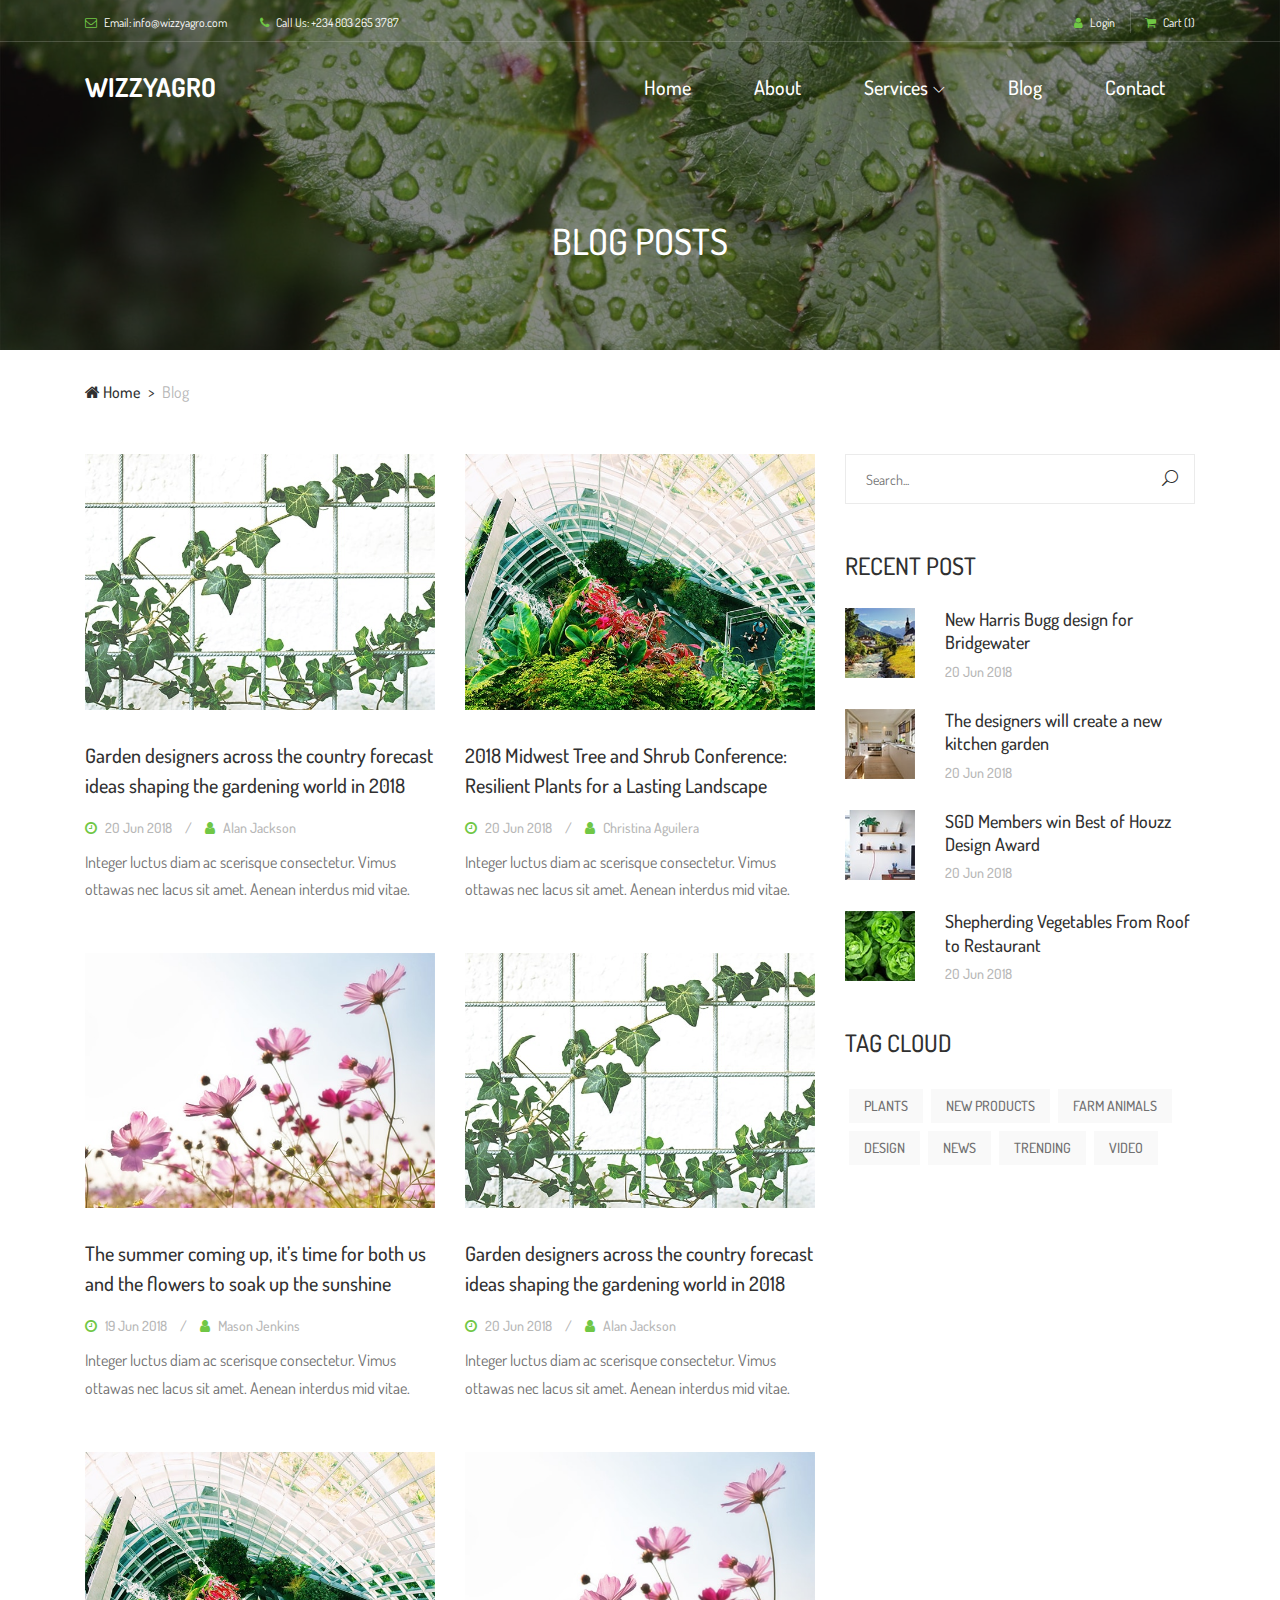
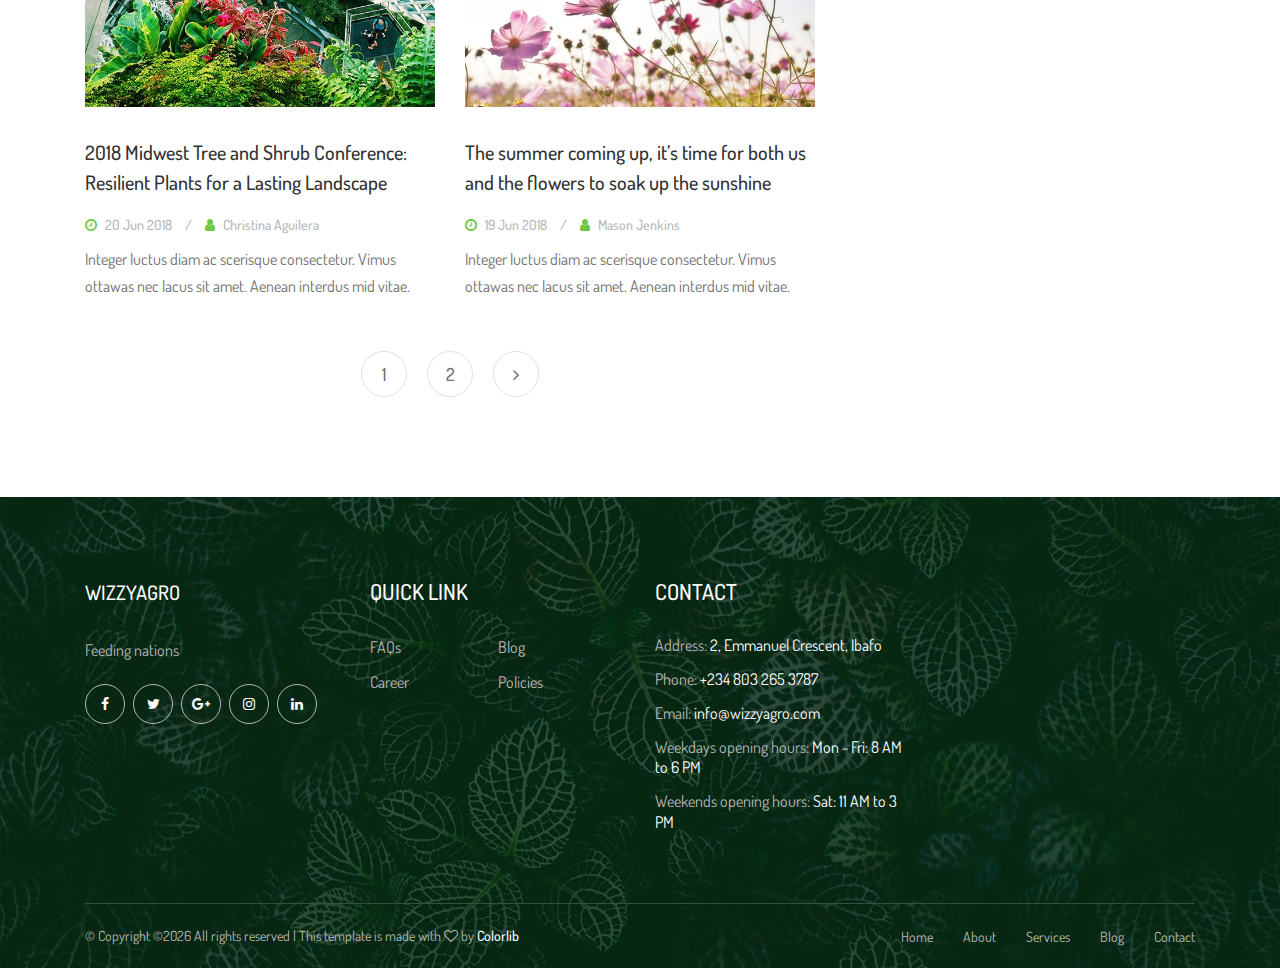
==== blog.html @ 0fd51265 "Add blog page" ====
<!DOCTYPE html>
<html lang="en">

<head>
    <meta charset="UTF-8">
    <meta name="description" content="">
    <meta http-equiv="X-UA-Compatible" content="IE=edge">
    <meta name="viewport" content="width=device-width, initial-scale=1, shrink-to-fit=no">
    <!-- The above 4 meta tags *must* come first in the head; any other head content must come *after* these tags -->

    <!-- Title -->
    <title>Alazea - Gardening &amp; Landscaping HTML Template</title>

    <!-- Favicon -->
    <link rel="icon" href="img/core-img/favicon.ico">

    <!-- Core Stylesheet -->
    <link rel="stylesheet" href="style.css">

</head>

<body>
    <!-- Preloader -->
    <div class="preloader d-flex align-items-center justify-content-center">
        <div class="preloader-circle"></div>
        <div class="preloader-img">
            <img src="img/core-img/leaf.png" alt="">
        </div>
    </div>

    <!-- ##### Header Area Start ##### -->
    <header class="header-area">

        <!-- ***** Top Header Area ***** -->
        <div class="top-header-area">
            <div class="container">
                <div class="row">
                    <div class="col-12">
                        <div class="top-header-content d-flex align-items-center justify-content-between">
                            <!-- Top Header Content -->
                            <div class="top-header-meta">
                                <a href="#" data-toggle="tooltip" data-placement="bottom" title="infodeercreative@gmail.com"><i
                                        class="fa fa-envelope-o" aria-hidden="true"></i> <span>Email:
                                        info@wizzyagro.com</span></a>
                                <a href="#" data-toggle="tooltip" data-placement="bottom" title="+1 234 122 122"><i
                                        class="fa fa-phone" aria-hidden="true"></i> <span>Call Us: +234 803 265 3787</span></a>
                            </div>

                            <!-- Top Header Content -->
                            <div class="top-header-meta d-flex">
                                <!-- Login -->
                                <div class="login">
                                    <a href="#"><i class="fa fa-user" aria-hidden="true"></i> <span>Login</span></a>
                                </div>
                                <!-- Cart -->
                                <div class="cart">
                                    <a href="#"><i class="fa fa-shopping-cart" aria-hidden="true"></i> <span>Cart <span
                                                class="cart-quantity">(1)</span></span></a>
                                </div>
                            </div>
                        </div>
                    </div>
                </div>
            </div>
        </div>

        <!-- ***** Navbar Area ***** -->
        <div class="alazea-main-menu">
            <div class="classy-nav-container breakpoint-off">
                <div class="container">
                    <!-- Menu -->
                    <nav class="classy-navbar justify-content-between" id="alazeaNav">

                        <!-- Nav Brand -->
                        <a href="index.html" class="nav-brand">WIZZYAGRO</a>

                        <!-- Navbar Toggler -->
                        <div class="classy-navbar-toggler">
                            <span class="navbarToggler"><span></span><span></span><span></span></span>
                        </div>

                        <!-- Menu -->
                        <div class="classy-menu">

                            <!-- Close Button -->
                            <div class="classycloseIcon">
                                <div class="cross-wrap"><span class="top"></span><span class="bottom"></span></div>
                            </div>

                            <!-- Navbar Start -->
                            <div class="classynav">
                                <ul>
                                    <li><a href="index.html">Home</a></li>
                                    <li><a href="about.html">About</a></li>
                                    <li><a href="#">Services</a>
                                        <ul class="dropdown">
                                            <li><a href="index.html">Crop Production</a>
                                                <ul class="dropdown">
                                                    <li><a href="shop.html">Cassava Farming</a></li>
                                                    <li><a href="shop-details.html">Plantain Plantation</a></li>
                                                    <li><a href="cart.html">Banana Plantation</a></li>
                                                    <li><a href="checkout.html">Maize Farming</a></li>
                                                </ul>
                                            </li>
                                            <li><a href="about.html">Rearing of Animals</a>
                                                <ul class="dropdown">
                                                    <li><a href="shop.html">Snail Feed Production</a></li>
                                                    <li><a href="shop-details.html">Rearing of Snails</a></li>
                                                    <li><a href="cart.html">Rearing of Rabbits</a></li>
                                                    <li><a href="checkout.html">Rearing of Poultry Animals</a></li>
                                                </ul>
                                            </li>
                                        </ul>
                                    </li>
                                    <li><a href="#">Blog</a></li>
                                    <li><a href="./contact.html">Contact</a></li>
                                </ul>

                            </div>
                            <!-- Navbar End -->
                        </div>
                    </nav>
                </div>
            </div>
        </div>
    </header>
    <!-- ##### Header Area End ##### -->


    <!-- ##### Breadcrumb Area Start ##### -->
    <div class="breadcrumb-area">
        <!-- Top Breadcrumb Area -->
        <div class="top-breadcrumb-area bg-img bg-overlay d-flex align-items-center justify-content-center" style="background-image: url(img/bg-img/24.jpg);">
            <h2>BLOG POSTS</h2>
        </div>

        <div class="container">
            <div class="row">
                <div class="col-12">
                    <nav aria-label="breadcrumb">
                        <ol class="breadcrumb">
                            <li class="breadcrumb-item"><a href="./index.html"><i class="fa fa-home"></i> Home</a></li>
                            <li class="breadcrumb-item active" aria-current="page">Blog</li>
                        </ol>
                    </nav>
                </div>
            </div>
        </div>
    </div>
    <!-- ##### Breadcrumb Area End ##### -->

    <!-- ##### Blog Area Start ##### -->
    <section class="alazea-blog-area mb-100">
        <div class="container">
            <div class="row">
                <div class="col-12 col-md-8">
                    <div class="row">

                        <!-- Single Blog Post Area -->
                        <div class="col-12 col-lg-6">
                            <div class="single-blog-post mb-50">
                                <div class="post-thumbnail mb-30">
                                    <a href="single-post.html"><img src="img/bg-img/6.jpg" alt=""></a>
                                </div>
                                <div class="post-content">
                                    <a href="single-post.html" class="post-title">
                                        <h5>Garden designers across the country forecast ideas shaping the gardening
                                            world in 2018</h5>
                                    </a>
                                    <div class="post-meta">
                                        <a href="#"><i class="fa fa-clock-o" aria-hidden="true"></i> 20 Jun 2018</a>
                                        <a href="#"><i class="fa fa-user" aria-hidden="true"></i> Alan Jackson</a>
                                    </div>
                                    <p class="post-excerpt">Integer luctus diam ac scerisque consectetur. Vimus ottawas
                                        nec lacus sit amet. Aenean interdus mid vitae.</p>
                                </div>
                            </div>
                        </div>

                        <!-- Single Blog Post Area -->
                        <div class="col-12 col-lg-6">
                            <div class="single-blog-post mb-50">
                                <div class="post-thumbnail mb-30">
                                    <a href="single-post.html"><img src="img/bg-img/7.jpg" alt=""></a>
                                </div>
                                <div class="post-content">
                                    <a href="single-post.html" class="post-title">
                                        <h5>2018 Midwest Tree and Shrub Conference: Resilient Plants for a Lasting
                                            Landscape</h5>
                                    </a>
                                    <div class="post-meta">
                                        <a href="#"><i class="fa fa-clock-o" aria-hidden="true"></i> 20 Jun 2018</a>
                                        <a href="#"><i class="fa fa-user" aria-hidden="true"></i> Christina Aguilera</a>
                                    </div>
                                    <p class="post-excerpt">Integer luctus diam ac scerisque consectetur. Vimus ottawas
                                        nec lacus sit amet. Aenean interdus mid vitae.</p>
                                </div>
                            </div>
                        </div>

                        <!-- Single Blog Post Area -->
                        <div class="col-12 col-lg-6">
                            <div class="single-blog-post mb-50">
                                <div class="post-thumbnail mb-30">
                                    <a href="single-post.html"><img src="img/bg-img/8.jpg" alt=""></a>
                                </div>
                                <div class="post-content">
                                    <a href="single-post.html" class="post-title">
                                        <h5>The summer coming up, it’s time for both us and the flowers to soak up the
                                            sunshine</h5>
                                    </a>
                                    <div class="post-meta">
                                        <a href="#"><i class="fa fa-clock-o" aria-hidden="true"></i> 19 Jun 2018</a>
                                        <a href="#"><i class="fa fa-user" aria-hidden="true"></i> Mason Jenkins</a>
                                    </div>
                                    <p class="post-excerpt">Integer luctus diam ac scerisque consectetur. Vimus ottawas
                                        nec lacus sit amet. Aenean interdus mid vitae.</p>
                                </div>
                            </div>
                        </div>

                        <!-- Single Blog Post Area -->
                        <div class="col-12 col-lg-6">
                            <div class="single-blog-post mb-50">
                                <div class="post-thumbnail mb-30">
                                    <a href="single-post.html"><img src="img/bg-img/6.jpg" alt=""></a>
                                </div>
                                <div class="post-content">
                                    <a href="single-post.html" class="post-title">
                                        <h5>Garden designers across the country forecast ideas shaping the gardening
                                            world in 2018</h5>
                                    </a>
                                    <div class="post-meta">
                                        <a href="#"><i class="fa fa-clock-o" aria-hidden="true"></i> 20 Jun 2018</a>
                                        <a href="#"><i class="fa fa-user" aria-hidden="true"></i> Alan Jackson</a>
                                    </div>
                                    <p class="post-excerpt">Integer luctus diam ac scerisque consectetur. Vimus ottawas
                                        nec lacus sit amet. Aenean interdus mid vitae.</p>
                                </div>
                            </div>
                        </div>

                        <!-- Single Blog Post Area -->
                        <div class="col-12 col-lg-6">
                            <div class="single-blog-post mb-50">
                                <div class="post-thumbnail mb-30">
                                    <a href="single-post.html"><img src="img/bg-img/7.jpg" alt=""></a>
                                </div>
                                <div class="post-content">
                                    <a href="single-post.html" class="post-title">
                                        <h5>2018 Midwest Tree and Shrub Conference: Resilient Plants for a Lasting
                                            Landscape</h5>
                                    </a>
                                    <div class="post-meta">
                                        <a href="#"><i class="fa fa-clock-o" aria-hidden="true"></i> 20 Jun 2018</a>
                                        <a href="#"><i class="fa fa-user" aria-hidden="true"></i> Christina Aguilera</a>
                                    </div>
                                    <p class="post-excerpt">Integer luctus diam ac scerisque consectetur. Vimus ottawas
                                        nec lacus sit amet. Aenean interdus mid vitae.</p>
                                </div>
                            </div>
                        </div>

                        <!-- Single Blog Post Area -->
                        <div class="col-12 col-lg-6">
                            <div class="single-blog-post mb-50">
                                <div class="post-thumbnail mb-30">
                                    <a href="single-post.html"><img src="img/bg-img/8.jpg" alt=""></a>
                                </div>
                                <div class="post-content">
                                    <a href="single-post.html" class="post-title">
                                        <h5>The summer coming up, it’s time for both us and the flowers to soak up the
                                            sunshine</h5>
                                    </a>
                                    <div class="post-meta">
                                        <a href="#"><i class="fa fa-clock-o" aria-hidden="true"></i> 19 Jun 2018</a>
                                        <a href="#"><i class="fa fa-user" aria-hidden="true"></i> Mason Jenkins</a>
                                    </div>
                                    <p class="post-excerpt">Integer luctus diam ac scerisque consectetur. Vimus ottawas
                                        nec lacus sit amet. Aenean interdus mid vitae.</p>
                                </div>
                            </div>
                        </div>

                    </div>

                    <div class="row">
                        <div class="col-12">
                            <nav aria-label="Page navigation">
                                <ul class="pagination">
                                    <li class="page-item"><a class="page-link" href="#">1</a></li>
                                    <li class="page-item"><a class="page-link" href="#">2</a></li>
                                    <li class="page-item"><a class="page-link" href="#"><i class="fa fa-angle-right"></i></a></li>
                                </ul>
                            </nav>
                        </div>
                    </div>
                </div>

                <div class="col-12 col-md-4">
                    <div class="post-sidebar-area">

                        <!-- ##### Single Widget Area ##### -->
                        <div class="single-widget-area">
                            <form action="#" method="get" class="search-form">
                                <input type="search" name="search" id="widgetsearch" placeholder="Search...">
                                <button type="submit"><i class="icon_search"></i></button>
                            </form>
                        </div>

                        <!-- ##### Single Widget Area ##### -->
                        <div class="single-widget-area">
                            <!-- Title -->
                            <div class="widget-title">
                                <h4>Recent post</h4>
                            </div>

                            <!-- Single Latest Posts -->
                            <div class="single-latest-post d-flex align-items-center">
                                <div class="post-thumb">
                                    <img src="img/bg-img/30.jpg" alt="">
                                </div>
                                <div class="post-content">
                                    <a href="#" class="post-title">
                                        <h6>New Harris Bugg design for Bridgewater</h6>
                                    </a>
                                    <a href="#" class="post-date">20 Jun 2018</a>
                                </div>
                            </div>

                            <!-- Single Latest Posts -->
                            <div class="single-latest-post d-flex align-items-center">
                                <div class="post-thumb">
                                    <img src="img/bg-img/31.jpg" alt="">
                                </div>
                                <div class="post-content">
                                    <a href="#" class="post-title">
                                        <h6>The designers will create a new kitchen garden</h6>
                                    </a>
                                    <a href="#" class="post-date">20 Jun 2018</a>
                                </div>
                            </div>

                            <!-- Single Latest Posts -->
                            <div class="single-latest-post d-flex align-items-center">
                                <div class="post-thumb">
                                    <img src="img/bg-img/32.jpg" alt="">
                                </div>
                                <div class="post-content">
                                    <a href="#" class="post-title">
                                        <h6>SGD Members win Best of Houzz Design Award</h6>
                                    </a>
                                    <a href="#" class="post-date">20 Jun 2018</a>
                                </div>
                            </div>

                            <!-- Single Latest Posts -->
                            <div class="single-latest-post d-flex align-items-center">
                                <div class="post-thumb">
                                    <img src="img/bg-img/33.jpg" alt="">
                                </div>
                                <div class="post-content">
                                    <a href="#" class="post-title">
                                        <h6>Shepherding Vegetables From Roof to Restaurant</h6>
                                    </a>
                                    <a href="#" class="post-date">20 Jun 2018</a>
                                </div>
                            </div>
                        </div>

                        <!-- ##### Single Widget Area ##### -->
                        <div class="single-widget-area">
                            <!-- Title -->
                            <div class="widget-title">
                                <h4>Tag Cloud</h4>
                            </div>
                            <!-- Tags -->
                            <ol class="popular-tags d-flex flex-wrap">
                                <li><a href="#">PLANTS</a></li>
                                <li><a href="#">NEW PRODUCTS</a></li>
                                <li><a href="#">FARM ANIMALS</a></li>
                                <li><a href="#">DESIGN</a></li>
                                <li><a href="#">NEWS</a></li>
                                <li><a href="#">TRENDING</a></li>
                                <li><a href="#">VIDEO</a></li>
                            </ol>
                        </div>

                    </div>
                </div>
            </div>
        </div>
        </div>
    </section>
    <!-- ##### Blog Area End ##### -->

    <!-- ##### Footer Area Start ##### -->
    <footer class="footer-area bg-img" style="background-image: url(img/bg-img/3.jpg);">
        <!-- Main Footer Area -->
        <div class="main-footer-area">
            <div class="container">
                <div class="row">

                    <!-- Single Footer Widget -->
                    <div class="col-12 col-sm-6 col-lg-3">
                        <div class="single-footer-widget">
                            <div class="footer-logo mb-30">
                                <a href="#" class="footer-nav-brand">WIZZYAGRO</a>
                            </div>
                            <p>Feeding nations</p>
                            <div class="social-info">
                                <a href="#"><i class="fa fa-facebook" aria-hidden="true"></i></a>
                                <a href="#"><i class="fa fa-twitter" aria-hidden="true"></i></a>
                                <a href="#"><i class="fa fa-google-plus" aria-hidden="true"></i></a>
                                <a href="#"><i class="fa fa-instagram" aria-hidden="true"></i></a>
                                <a href="#"><i class="fa fa-linkedin" aria-hidden="true"></i></a>
                            </div>
                        </div>
                    </div>

                    <!-- Single Footer Widget -->
                    <div class="col-12 col-sm-6 col-lg-3">
                        <div class="single-footer-widget">
                            <div class="widget-title">
                                <h5>QUICK LINK</h5>
                            </div>
                            <nav class="widget-nav">
                                <ul>
                                    <li><a href="#">FAQs</a></li>
                                    <li><a href="#">Blog</a></li>
                                    <li><a href="#">Career</a></li>
                                    <li><a href="#">Policies</a></li>
                                </ul>
                            </nav>
                        </div>
                    </div>

                    <!-- Single Footer Widget -->
                    <div class="col-12 col-sm-6 col-lg-3">
                        <div class="single-footer-widget">
                            <div class="widget-title">
                                <h5>CONTACT</h5>
                            </div>

                            <div class="contact-information">
                                <p><span>Address:</span> 2, Emmanuel Crescent, Ibafo</p>
                                <p><span>Phone:</span> +234 803 265 3787</p>
                                <p><span>Email:</span> info@wizzyagro.com</p>
                                <p><span>Weekdays opening hours:</span> Mon - Fri: 8 AM to 6 PM</p>
                                <p><span>Weekends opening hours:</span> Sat: 11 AM to 3 PM</p>
                            </div>
                        </div>
                    </div>
                </div>
            </div>
        </div>

        <!-- Footer Bottom Area -->
        <div class="footer-bottom-area">
            <div class="container">
                <div class="row">
                    <div class="col-12">
                        <div class="border-line"></div>
                    </div>
                    <!-- Copywrite Text -->
                    <div class="col-12 col-md-6">
                        <div class="copywrite-text">
                            <p>&copy;
                                <!-- Link back to Colorlib can't be removed. Template is licensed under CC BY 3.0. -->
                                Copyright &copy;<script>
                                    document.write(new Date().getFullYear());
                                </script> All rights reserved | This template is made with <i class="fa fa-heart-o"
                                    aria-hidden="true"></i> by <a href="https://colorlib.com" target="_blank">Colorlib</a>
                                <!-- Link back to Colorlib can't be removed. Template is licensed under CC BY 3.0. -->
                            </p>
                        </div>
                    </div>
                    <!-- Footer Nav -->
                    <div class="col-12 col-md-6">
                        <div class="footer-nav">
                            <nav>
                                <ul>
                                    <li><a href="./index.html">Home</a></li>
                                    <li><a href="./about.html">About</a></li>
                                    <li><a href="./services">Services</a></li>
                                    <li><a href="#">Blog</a></li>
                                    <li><a href="./contact.html">Contact</a></li>
                                </ul>
                            </nav>
                        </div>
                    </div>
                </div>
            </div>
        </div>
    </footer>
    <!-- ##### Footer Area End ##### -->

    <!-- ##### All Javascript Files ##### -->
    <!-- jQuery-2.2.4 js -->
    <script src="js/jquery/jquery-2.2.4.min.js"></script>
    <!-- Popper js -->
    <script src="js/bootstrap/popper.min.js"></script>
    <!-- Bootstrap js -->
    <script src="js/bootstrap/bootstrap.min.js"></script>
    <!-- All Plugins js -->
    <script src="js/plugins/plugins.js"></script>
    <!-- Active js -->
    <script src="js/active.js"></script>
</body>

</html>
---- style.css ----
/* [Master Stylesheet] */
/*
Template Name: Alazea - Gardening &amp; Landscaping HTML Template
Template Author: Colorlib
Template Author URI: http://colorlib.com
Text Domain: Alazea, Gardening & Landscaping
Version: - v1.0
*/
/* :: 1.0 Import Fonts */
@import url("https://fonts.googleapis.com/css?family=Dosis:200,300,400,500,600,700,800");
/* :: 2.0 Import All CSS */
@import url(css/bootstrap.min.css);
@import url(css/classy-nav.css);
@import url(css/owl.carousel.min.css);
@import url(css/animate.css);
@import url(css/magnific-popup.css);
@import url(css/font-awesome.min.css);
@import url(css/elegant-icon.css);

/* :: 3.0 Base CSS */
* {
  margin: 0;
  padding: 0;
}

body {
  font-family: "Dosis", sans-serif;
  font-size: 16px;
  color: #707070;
}

h1,
h2,
h3,
h4,
h5,
h6 {
  color: #303030;
  line-height: 1.3;
  font-weight: 500;
}

p {
  color: #707070;
  font-size: 16px;
  line-height: 1.7;
  font-weight: 400;
}

a,
a:hover,
a:focus {
  -webkit-transition-duration: 500ms;
  transition-duration: 500ms;
  text-decoration: none;
  outline: 0 solid transparent;
  color: #303030;
  font-weight: 500;
  font-size: 14px;
}

ul,
ol {
  margin: 0;
}

ul li,
ol li {
  list-style: none;
}

img {
  height: auto;
  max-width: 100%;
}

/* :: 3.1.0 Spacing */
.mt-15 {
  margin-top: 15px !important;
}

.mt-30 {
  margin-top: 30px !important;
}

.mt-50 {
  margin-top: 50px !important;
}

.mt-70 {
  margin-top: 70px !important;
}

.mt-100 {
  margin-top: 100px !important;
}

.mb-15 {
  margin-bottom: 15px !important;
}

.mb-30 {
  margin-bottom: 30px !important;
}

.mb-50 {
  margin-bottom: 50px !important;
}

.mb-70 {
  margin-bottom: 70px !important;
}

.mb-100 {
  margin-bottom: 100px !important;
}

.ml-15 {
  margin-left: 15px !important;
}

.ml-30 {
  margin-left: 30px !important;
}

.ml-50 {
  margin-left: 50px !important;
}

.mr-15 {
  margin-right: 15px !important;
}

.mr-30 {
  margin-right: 30px !important;
}

.mr-50 {
  margin-right: 50px !important;
}

/* :: 3.2.0 Height */
.height-400 {
  height: 400px;
}

.height-500 {
  height: 500px;
}

.height-600 {
  height: 600px;
}

.height-700 {
  height: 700px;
}

.height-800 {
  height: 800px;
}

/* :: 3.3.0 Section Padding */
.section-padding-100 {
  padding-top: 100px;
  padding-bottom: 100px;
}

.section-padding-100-0 {
  padding-top: 100px;
  padding-bottom: 0;
}

.section-padding-0-100 {
  padding-top: 0;
  padding-bottom: 100px;
}

.section-padding-100-70 {
  padding-top: 100px;
  padding-bottom: 70px;
}

/* :: 3.4.0 Section Heading */
.section-heading {
  position: relative;
  z-index: 1;
  margin-bottom: 40px;
}

.section-heading h2 {
  font-size: 30px;
  text-transform: uppercase;
  margin-bottom: 0;
}

@media only screen and (max-width: 767px) {
  .section-heading h2 {
    font-size: 24px;
  }
}

.section-heading p {
  font-size: 16px;
  color: #707070;
  margin-bottom: 0;
}

/* :: 3.5.0 Preloader */
.preloader {
  background-color: #f2f4f5;
  width: 100%;
  height: 100%;
  position: fixed;
  top: 0;
  left: 0;
  right: 0;
  bottom: 0;
  z-index: 999999;
  overflow: hidden;
}

.preloader .preloader-circle {
  width: 80px;
  height: 80px;
  position: relative;
  border-style: solid;
  border-width: 2px;
  border-top-color: #70c745;
  border-bottom-color: transparent;
  border-left-color: transparent;
  border-right-color: transparent;
  z-index: 10;
  border-radius: 50%;
  box-shadow: 0 1px 5px 0 rgba(0, 0, 0, 0.15);
  background-color: #ffffff;
  -webkit-animation: zoom 2000ms infinite ease;
  animation: zoom 2000ms infinite ease;
}

.preloader .preloader-img {
  position: absolute;
  top: 50%;
  left: 50%;
  -webkit-transform: translate(-50%, -50%);
  transform: translate(-50%, -50%);
  z-index: 200;
}

.footer-nav-brand {
  font-size: 20px;
  color: #ffffff
}

.preloader .preloader-img img {
  max-width: 45px;
}

@-webkit-keyframes zoom {
  0% {
    -webkit-transform: rotate(0deg);
    transform: rotate(0deg);
  }

  100% {
    -webkit-transform: rotate(360deg);
    transform: rotate(360deg);
  }
}

@keyframes zoom {
  0% {
    -webkit-transform: rotate(0deg);
    transform: rotate(0deg);
  }

  100% {
    -webkit-transform: rotate(360deg);
    transform: rotate(360deg);
  }
}

/* :: 3.6.0 Miscellaneous */
.bg-img {
  background-position: center center;
  background-size: cover;
  background-repeat: no-repeat;
}

.bg-white {
  background-color: #ffffff !important;
}

.bg-dark {
  background-color: #000000 !important;
}

.bg-transparent {
  background-color: transparent !important;
}

.font-bold {
  font-weight: 700;
}

.font-light {
  font-weight: 300;
}

.bg-overlay {
  position: relative;
  z-index: 2;
  background-position: center center;
  background-size: cover;
}

.bg-overlay::after {
  background-color: rgba(17, 17, 17, 0.5);
  position: absolute;
  z-index: -1;
  top: 0;
  left: 0;
  width: 100%;
  height: 100%;
  content: "";
}

.bg-fixed {
  background-attachment: fixed !important;
}

.bg-gray {
  background-color: #f2f4f5;
}

/* :: 3.7.0 ScrollUp */
#scrollUp {
  background-color: #70c745;
  border-radius: 0;
  bottom: 0;
  box-shadow: 0 2px 6px 0 rgba(0, 0, 0, 0.3);
  color: #ffffff;
  font-size: 24px;
  height: 40px;
  line-height: 40px;
  right: 50px;
  text-align: center;
  width: 40px;
  -webkit-transition-duration: 500ms;
  transition-duration: 500ms;
}

#scrollUp:hover {
  background-color: #303030;
}

/* :: 3.8.0 alazea Button */
.alazea-btn {
  -webkit-transition-duration: 400ms;
  transition-duration: 400ms;
  position: relative;
  z-index: 1;
  display: inline-block;
  min-width: 150px;
  height: 46px;
  color: #ffffff;
  background-color: #70c745;
  border: 2px solid #70c745;
  border-radius: 2px;
  padding: 0 20px;
  font-size: 16px;
  line-height: 42px;
  text-transform: uppercase;
  font-weight: 600;
}

.alazea-btn.active,
.alazea-btn:hover,
.alazea-btn:focus {
  font-size: 16px;
  color: #70c745;
  font-weight: 600;
  background-color: transparent;
  box-shadow: none;
}

/* :: 4.0 Header Area CSS */
.header-area {
  position: absolute;
  width: 100%;
  z-index: 999;
  top: 0;
  left: 0;
  background-color: transparent;
}

.header-area .top-header-area {
  position: relative;
  z-index: 100;
  background-color: transparent;
  width: 100%;
  height: 42px;
  border-bottom: 1px solid rgba(235, 235, 235, 0.2);
}

@media only screen and (min-width: 768px) and (max-width: 991px) {
  .header-area .top-header-area {
    z-index: 1;
  }
}

@media only screen and (max-width: 767px) {
  .header-area .top-header-area {
    z-index: 1;
  }
}

.header-area .top-header-area .top-header-content {
  position: relative;
  z-index: 1;
  height: 41px;
}

.header-area .top-header-area .top-header-content .top-header-meta a {
  display: inline-block;
  font-size: 12px;
  font-weight: 400;
  color: #ffffff;
  line-height: 1;
}

.header-area .top-header-area .top-header-content .top-header-meta a:first-child {
  margin-right: 30px;
}

.header-area .top-header-area .top-header-content .top-header-meta a i {
  margin-right: 5px;
  color: #70c745;
}

@media only screen and (max-width: 767px) {
  .header-area .top-header-area .top-header-content .top-header-meta a span {
    display: none;
  }
}

.header-area .top-header-area .top-header-content .top-header-meta .language-dropdown {
  position: relative;
  z-index: 1;
}

.header-area .top-header-area .top-header-content .top-header-meta .language-dropdown::after {
  width: 1px;
  height: 100%;
  background-color: rgba(235, 235, 235, 0.2);
  content: '';
  top: 0;
  right: 15px;
  z-index: 2;
  position: absolute;
}

.header-area .top-header-area .top-header-content .top-header-meta .language-dropdown .btn {
  padding: 0;
  background-color: transparent;
  border: none;
  font-size: 12px;
}

.header-area .top-header-area .top-header-content .top-header-meta .language-dropdown .btn:focus {
  box-shadow: none;
}

.header-area .top-header-area .top-header-content .top-header-meta .language-dropdown .dropdown-menu {
  background-color: #70c745;
  border: none;
  box-shadow: 0 5px 30px 0 rgba(0, 0, 0, 0.15);
}

@media only screen and (min-width: 768px) and (max-width: 991px) {
  .header-area .top-header-area .top-header-content .top-header-meta .language-dropdown .dropdown-menu {
    top: 90px !important;
  }
}

@media only screen and (max-width: 767px) {
  .header-area .top-header-area .top-header-content .top-header-meta .language-dropdown .dropdown-menu {
    min-width: 100px;
    top: 70px !important;
  }
}

.header-area .top-header-area .top-header-content .top-header-meta .language-dropdown .dropdown-menu .dropdown-item:focus,
.header-area .top-header-area .top-header-content .top-header-meta .language-dropdown .dropdown-menu .dropdown-item:hover {
  color: #ffffff;
  background-color: #111111;
}

.header-area .top-header-area .top-header-content .top-header-meta .cart {
  position: relative;
  z-index: 1;
}

.header-area .top-header-area .top-header-content .top-header-meta .cart::after {
  width: 1px;
  height: 100%;
  background-color: rgba(235, 235, 235, 0.2);
  content: '';
  top: 0;
  left: -15px;
  z-index: 2;
  position: absolute;
}

.header-area .top-header-area .top-header-content .top-header-meta .cart a {
  margin-right: 0;
}

.header-area .alazea-main-menu {
  position: relative;
  z-index: 1;
  -webkit-transition-duration: 200ms;
  transition-duration: 200ms;
}

@media only screen and (min-width: 768px) and (max-width: 991px) {
  .header-area .alazea-main-menu .classy-navbar .classy-menu {
    background-color: #111111;
  }
}

@media only screen and (max-width: 767px) {
  .header-area .alazea-main-menu .classy-navbar .classy-menu {
    background-color: #111111;
  }
}

.header-area .alazea-main-menu .classy-nav-container {
  background-color: transparent;
}

.header-area .alazea-main-menu .classy-navbar {
  height: 90px;
  padding: 0;
}

.header-area .alazea-main-menu .classy-navbar .nav-brand {
  line-height: 1;
  font-weight: bolder;
  color: white
}

@media only screen and (max-width: 767px) {
  .header-area .alazea-main-menu .classy-navbar {
    height: 70px;
  }
}

.header-area .alazea-main-menu .classynav ul li a {
  padding: 0 30px;
  font-weight: 500;
  text-transform: capitalize;
  font-size: 20px;
  color: #ffffff;
}

@media only screen and (min-width: 992px) and (max-width: 1199px) {
  .header-area .alazea-main-menu .classynav ul li a {
    font-size: 18px;
    padding: 0 20px;
  }
}

@media only screen and (min-width: 768px) and (max-width: 991px) {
  .header-area .alazea-main-menu .classynav ul li a {
    background-color: #111111;
    font-size: 16px;
    color: #ffffff;
    border-bottom: none;
  }
}

@media only screen and (max-width: 767px) {
  .header-area .alazea-main-menu .classynav ul li a {
    background-color: #111111;
    font-size: 16px;
    color: #ffffff;
    border-bottom: none;
  }
}

.header-area .alazea-main-menu .classynav ul li a:hover,
.header-area .alazea-main-menu .classynav ul li a:focus {
  color: #70c745;
}

.header-area .alazea-main-menu .classynav ul li a::after {
  color: #ffffff;
}

.header-area .alazea-main-menu .classynav ul li ul li a {
  padding: 0 20px;
  color: #303030;
  font-size: 14px;
  border-bottom: none;
}

.header-area .alazea-main-menu .classynav ul li ul li a::after {
  color: #303030;
}

@media only screen and (min-width: 768px) and (max-width: 991px) {
  .header-area .alazea-main-menu .classynav ul li ul li a::after {
    color: #ffffff;
  }
}

@media only screen and (max-width: 767px) {
  .header-area .alazea-main-menu .classynav ul li ul li a::after {
    color: #ffffff;
  }
}

@media only screen and (min-width: 768px) and (max-width: 991px) {
  .header-area .alazea-main-menu .classynav ul li ul li a {
    padding: 0 45px;
    color: #ffffff;
  }
}

@media only screen and (max-width: 767px) {
  .header-area .alazea-main-menu .classynav ul li ul li a {
    padding: 0 45px;
    color: #ffffff;
  }
}

@media only screen and (min-width: 768px) and (max-width: 991px) {
  .header-area .alazea-main-menu .classy-navbar-toggler .navbarToggler span {
    background-color: #ffffff;
  }
}

@media only screen and (max-width: 767px) {
  .header-area .alazea-main-menu .classy-navbar-toggler .navbarToggler span {
    background-color: #ffffff;
  }
}

@media only screen and (min-width: 768px) and (max-width: 991px) {
  .header-area .alazea-main-menu .classycloseIcon .cross-wrap span {
    background: #ffffff;
  }
}

@media only screen and (max-width: 767px) {
  .header-area .alazea-main-menu .classycloseIcon .cross-wrap span {
    background: #ffffff;
  }
}

.header-area .alazea-main-menu .search-form {
  position: relative;
  z-index: 1;
  opacity: 0;
  visibility: hidden;
  -webkit-transition-duration: 500ms;
  transition-duration: 500ms;
}

.header-area .alazea-main-menu .search-form form {
  -webkit-transition-duration: 500ms;
  transition-duration: 500ms;
  position: absolute;
  top: 0;
  right: 0;
  z-index: 100;
  background-color: #ffffff;
  width: 500px;
  border-radius: 5px;
  padding: 30px;
  box-shadow: 0 3px 40px 0 rgba(0, 0, 0, 0.15);
}

@media only screen and (max-width: 767px) {
  .header-area .alazea-main-menu .search-form form {
    width: 290px;
    padding: 20px;
  }
}

.header-area .alazea-main-menu .search-form form input {
  width: 100%;
  height: 45px;
  border: 1px solid #ebebeb;
  padding: 0 30px;
  border-radius: 5px;
  font-size: 14px;
}

@media only screen and (max-width: 767px) {
  .header-area .alazea-main-menu .search-form form input {
    padding: 0 15px;
  }
}

.header-area .alazea-main-menu .search-form .closeIcon {
  -webkit-transition-duration: 500ms;
  transition-duration: 500ms;
  position: absolute;
  top: 41px;
  right: 60px;
  z-index: 200;
  cursor: pointer;
  color: #707070;
}

.header-area .alazea-main-menu .search-form .closeIcon:hover {
  color: #70c745;
}

@media only screen and (max-width: 767px) {
  .header-area .alazea-main-menu .search-form .closeIcon {
    top: 31px;
    right: 35px;
  }
}

.header-area .alazea-main-menu .search-form.active {
  opacity: 1;
  visibility: visible;
}

.header-area .is-sticky .alazea-main-menu {
  background-color: #111111;
  position: fixed;
  width: 100%;
  top: 0;
  left: 0;
  z-index: 9999;
  box-shadow: 0 5px 50px 15px rgba(0, 0, 0, 0.2);
}

.header-area #searchIcon {
  -webkit-transition-duration: 500ms;
  transition-duration: 500ms;
  color: #ffffff;
  font-size: 20px;
  cursor: pointer;
  margin-left: 50px;
}

@media only screen and (min-width: 768px) and (max-width: 991px) {
  .header-area #searchIcon {
    margin-left: 30px;
    margin-top: 15px;
  }
}

@media only screen and (max-width: 767px) {
  .header-area #searchIcon {
    margin-left: 30px;
    margin-top: 15px;
  }
}

.header-area #searchIcon:hover,
.header-area #searchIcon:focus {
  color: #70c745;
}

/* :: 5.0 Hero Slides Area */
.hero-area,
.hero-post-slides {
  position: relative;
  z-index: 1;
}

.single-hero-post {
  width: 100%;
  height: 930px;
  position: relative;
  z-index: 3;
  overflow: hidden;
}

@media only screen and (min-width: 992px) and (max-width: 1199px) {
  .single-hero-post {
    height: 690px;
  }
}

@media only screen and (min-width: 768px) and (max-width: 991px) {
  .single-hero-post {
    height: 600px;
  }
}

@media only screen and (max-width: 767px) {
  .single-hero-post {
    height: 650px;
  }
}

@media only screen and (min-width: 480px) and (max-width: 767px) {
  .single-hero-post {
    height: 500px;
  }
}

.single-hero-post .slide-img {
  position: absolute;
  width: 100%;
  height: 100%;
  z-index: -10;
  left: 0;
  right: 0;
  top: 0;
  bottom: 0;
}

.single-hero-post .hero-slides-content {
  position: relative;
  z-index: 1;
  margin-top: 132px;
}

@media only screen and (max-width: 767px) {
  .single-hero-post .hero-slides-content {
    margin-top: 112px;
  }
}

.single-hero-post .hero-slides-content h2 {
  font-size: 45px;
  letter-spacing: 1px;
  color: #ffffff;
  text-transform: uppercase;
}

@media only screen and (min-width: 992px) and (max-width: 1199px) {
  .single-hero-post .hero-slides-content h2 {
    font-size: 36px;
  }
}

@media only screen and (min-width: 768px) and (max-width: 991px) {
  .single-hero-post .hero-slides-content h2 {
    font-size: 30px;
  }
}

@media only screen and (max-width: 767px) {
  .single-hero-post .hero-slides-content h2 {
    font-size: 24px;
  }
}

.single-hero-post .hero-slides-content p {
  font-size: 18px;
  color: #ffffff;
  margin-bottom: 50px;
}

@media only screen and (min-width: 768px) and (max-width: 991px) {
  .single-hero-post .hero-slides-content p {
    font-size: 18px;
  }
}

@media only screen and (max-width: 767px) {
  .single-hero-post .hero-slides-content p {
    font-size: 16px;
  }
}

@media only screen and (max-width: 767px) {
  .single-hero-post .hero-slides-content a {
    min-width: 125px;
    padding: 0 10px;
  }
}

.hero-post-slides .owl-item.center .single-hero-post .slide-img {
  -webkit-animation: slide 24s linear infinite;
  animation: slide 24s linear infinite;
}

@-webkit-keyframes slide {
  0% {
    -webkit-transform: scale(1);
    transform: scale(1);
  }

  50% {
    -webkit-transform: scale(1.3);
    transform: scale(1.3);
  }

  100% {
    -webkit-transform: scale(1);
    transform: scale(1);
  }
}

@keyframes slide {
  0% {
    -webkit-transform: scale(1);
    transform: scale(1);
  }

  50% {
    -webkit-transform: scale(1.3);
    transform: scale(1.3);
  }

  100% {
    -webkit-transform: scale(1);
    transform: scale(1);
  }
}

/* :: 6.0 Subscribe Newsletter Area */
.subscribe-newsletter-area {
  position: relative;
  z-index: 1;
  padding: 60px 0;
  background-size: cover;
  background-position: top right;
}

@media only screen and (min-width: 768px) and (max-width: 991px) {
  .subscribe-newsletter-area .subscribe-form {
    margin-top: 50px;
  }
}

@media only screen and (max-width: 767px) {
  .subscribe-newsletter-area .subscribe-form {
    margin-top: 50px;
  }
}

.subscribe-newsletter-area .subscribe-form form {
  position: relative;
  z-index: 1;
}

.subscribe-newsletter-area .subscribe-form form input {
  -webkit-transition-duration: 500ms;
  transition-duration: 500ms;
  width: 100%;
  height: 46px;
  background-color: #ffffff;
  padding: 10px 20px;
  border: none;
}

.subscribe-newsletter-area .subscribe-form form input:focus {
  box-shadow: 0 1px 15px rgba(0, 0, 0, 0.15);
}

.subscribe-newsletter-area .subscribe-form form button {
  position: absolute;
  top: 0;
  right: 0;
  z-index: 10;
  border: none;
  border-radius: 0 2px 2px 0;
}

.subscribe-newsletter-area .subscribe-side-thumb .first-img {
  position: absolute;
  top: -30px;
  left: 5%;
  z-index: 10;
}

/* :: 7.0 New Arrivals Products Area */
.single-product-area {
  position: relative;
  z-index: 1;
  -webkit-transition-duration: 500ms;
  transition-duration: 500ms;
}

.single-product-area .product-img {
  position: relative;
  z-index: 1;
  -webkit-transition-duration: 500ms;
  transition-duration: 500ms;
}

.single-product-area .product-img a {
  display: block;
}

.single-product-area .product-img img {
  position: relative;
  z-index: 1;
  width: 100%;
}

.single-product-area .product-img .product-tag a {
  background-color: #429edf;
  border-radius: 2px;
  display: inline-block;
  height: 20px;
  padding: 0 10px;
  line-height: 20px;
  text-transform: uppercase;
  color: #ffffff;
  font-weight: 700;
  font-size: 12px;
  position: absolute;
  top: 20px;
  left: 20px;
  z-index: 10;
}

.single-product-area .product-img .product-tag.sale-tag a {
  background-color: #e61d47;
}

.single-product-area .product-img .product-meta {
  position: absolute;
  bottom: 30px;
  left: 15px;
  right: 15px;
  z-index: 100;
  visibility: hidden;
  opacity: 0;
  -webkit-transition-duration: 500ms;
  transition-duration: 500ms;
}

.single-product-area .product-img .product-meta a {
  font-size: 16px;
  color: #ffffff;
  font-weight: 600;
  background-color: #303030;
  -webkit-box-flex: 0;
  -ms-flex: 0 0 50px;
  flex: 0 0 50px;
  max-width: 50px;
  width: 50px;
  height: 50px;
  line-height: 50px;
  text-transform: uppercase;
  text-align: center;
}

.single-product-area .product-img .product-meta a:hover,
.single-product-area .product-img .product-meta a:focus {
  background-color: #70c745;
}

@media only screen and (min-width: 992px) and (max-width: 1199px) {
  .single-product-area .product-img .product-meta a {
    font-size: 11px;
  }
}

@media only screen and (min-width: 768px) and (max-width: 991px) {
  .single-product-area .product-img .product-meta a {
    font-size: 11px;
  }
}

@media only screen and (max-width: 767px) {
  .single-product-area .product-img .product-meta a {
    font-size: 14px;
  }
}

.single-product-area .product-img .product-meta .add-to-cart-btn {
  -webkit-box-flex: 0;
  -ms-flex: 0 0 calc(100% - 100px);
  flex: 0 0 calc(100% - 100px);
  max-width: calc(100% - 100px);
  width: calc(100% - 100px);
  border-left: 1px solid rgba(235, 235, 235, 0.5);
  border-right: 1px solid rgba(235, 235, 235, 0.5);
}

.single-product-area .product-info a p {
  margin-bottom: 0;
  -webkit-transition-duration: 300ms;
  transition-duration: 300ms;
}

.single-product-area .product-info a p:hover,
.single-product-area .product-info a p:focus {
  color: #70c745;
}

.single-product-area .product-info h6 {
  margin-bottom: 0;
  font-size: 18px;
}

.single-product-area:hover .product-img {
  box-shadow: 0 5px 30px 0 rgba(0, 0, 0, 0.15);
}

.single-product-area:hover .product-img .product-meta {
  visibility: visible;
  opacity: 1;
}

/* :: 8.0 Shop Page Area CSS */
.shop-sorting-data {
  position: relative;
  z-index: 1;
  padding-bottom: 25px;
  margin-bottom: 50px;
  border-bottom: 1px solid #ebebeb;
}

@media only screen and (max-width: 767px) {
  .shop-sorting-data .shop-page-count {
    margin-bottom: 30px;
  }
}

.shop-sorting-data .shop-page-count p {
  font-size: 18px;
  color: #707070;
  margin-bottom: 0;
  font-weight: 500;
}

.shop-sorting-data .search_by_terms {
  position: relative;
  z-index: 1;
}

.shop-sorting-data .search_by_terms select {
  width: 180px;
  height: 40px;
  color: #51545f;
  font-size: 16px;
  background-color: #f5f5f5;
  border: 1px solid #ebebeb;
  border-radius: 2px;
  margin-left: 30px;
}

@media only screen and (max-width: 767px) {
  .shop-sorting-data .search_by_terms select {
    margin-left: 0;
    margin-bottom: 15px;
  }
}

@media only screen and (min-width: 480px) and (max-width: 767px) {
  .shop-sorting-data .search_by_terms select {
    margin-left: auto;
    margin-right: 15px;
    margin-bottom: 0;
  }
}

.shop-sorting-data .search_by_terms select:focus {
  box-shadow: none;
}

.shop-widget {
  position: relative;
  z-index: 1;
}

.shop-widget .widget-title {
  text-transform: uppercase;
  margin-bottom: 20px;
}

.shop-widget .custom-control .custom-control-label {
  font-size: 16px;
  color: #707070;
}

.shop-widget .custom-checkbox .custom-control-input:checked~.custom-control-label::before {
  background-color: #70c745;
}

.shop-widget .single-best-seller-product {
  position: relative;
  z-index: 1;
  margin-bottom: 20px;
}

.shop-widget .single-best-seller-product::after {
  margin-bottom: 0;
}

.shop-widget .single-best-seller-product .product-thumbnail {
  -webkit-box-flex: 0;
  -ms-flex: 0 0 70px;
  flex: 0 0 70px;
  max-width: 70px;
  width: 70px;
  margin-right: 30px;
}

.shop-widget .single-best-seller-product .product-info a {
  display: block;
  color: #707070;
  font-size: 16px;
  font-weight: 400;
  margin-bottom: 5px;
}

.shop-widget .single-best-seller-product .product-info a:hover,
.shop-widget .single-best-seller-product .product-info a:focus {
  color: #303030;
}

.shop-widget .single-best-seller-product .product-info p {
  margin-bottom: 0;
  color: #303030;
  font-weight: 500;
}

.shop-widget .single-best-seller-product .product-info .ratings i {
  font-size: 12px;
  color: #ff9800;
}

.slider-range-price {
  position: relative;
  z-index: 1;
}

.shop-widget .ui-slider-handle {
  background-color: #70c745;
  border: none;
  border-radius: 50%;
  width: 12px;
  height: 12px;
  position: absolute;
  z-index: 30;
  top: -3px;
}

.ui-slider-handle.first-handle {
  display: none !important;
}

.shop-widget .ui-slider-range.ui-widget-header.ui-corner-all {
  background-color: #70c745;
  position: absolute;
  height: 6px;
  width: auto;
  z-index: 10;
  left: 2px !important;
}

.shop-widget .ui-slider-horizontal {
  height: 6px;
  background-color: #f5f5f5;
  border-radius: 10px;
}

.shop-widget .range-price {
  font-size: 16px;
  font-weight: 500;
  margin-top: 15px;
  text-transform: uppercase;
}

.single_product_thumb {
  position: relative;
  z-index: 1;
}

@media only screen and (max-width: 767px) {
  .single_product_thumb {
    margin-bottom: 50px;
  }
}

.single_product_thumb .carousel-indicators {
  position: relative;
  right: 0;
  bottom: 0;
  left: 0;
  z-index: 15;
  margin-right: 0;
  margin-left: 0;
  margin-top: 30px;
}

.single_product_thumb .carousel-indicators li {
  -webkit-box-flex: 0;
  -ms-flex: 0 0 100px;
  flex: 0 0 100px;
  width: 100px;
  height: 100px;
  margin-right: 15px;
  margin-left: 15px;
  cursor: pointer;
  border: 1px solid transparent;
  background-size: cover;
}

@media only screen and (max-width: 767px) {
  .single_product_thumb .carousel-indicators li {
    -webkit-box-flex: 0;
    -ms-flex: 0 0 60px;
    flex: 0 0 60px;
    width: 60px;
    height: 60px;
  }
}

.single_product_thumb .carousel-indicators li.active {
  border: 1px solid #70c745;
}

.single_product_desc {
  position: relative;
  z-index: 1;
}

.single_product_desc .title {
  font-size: 30px;
  margin-bottom: 10px;
  text-transform: uppercase;
}

@media only screen and (max-width: 767px) {
  .single_product_desc .title {
    font-size: 24px;
  }
}

.single_product_desc .price {
  font-size: 26px;
  font-weight: 600;
  color: #70c745;
  margin-bottom: 30px;
}

.single_product_desc .short_overview {
  margin-bottom: 30px;
}

.single_product_desc .short_overview p {
  font-size: 14px;
}

.single_product_desc .cart--area {
  position: relative;
  z-index: 1;
  border-bottom: 1px solid #ebebeb;
  padding-bottom: 50px;
}

.single_product_desc .cart {
  position: relative;
  z-index: 1;
}

.single_product_desc .cart .quantity {
  position: relative;
  z-index: 1;
  -webkit-box-flex: 0;
  -ms-flex: 0 0 130px;
  flex: 0 0 130px;
  max-width: 130px;
  width: 130px;
}

@media only screen and (min-width: 768px) and (max-width: 991px) {
  .single_product_desc .cart .quantity {
    -webkit-box-flex: 0;
    -ms-flex: 0 0 70px;
    flex: 0 0 70px;
    max-width: 70px;
    width: 70px;
  }
}

.single_product_desc .cart .quantity .qty-text {
  height: 46px;
  padding: 5px 15px;
  width: 130px;
  -moz-appearance: textfield;
  -webkit-appearance: textfield;
  appearance: textfield;
  font-size: 14px;
  border: none;
  background-color: #f2f4f5;
  text-align: center;
}

@media only screen and (min-width: 768px) and (max-width: 991px) {
  .single_product_desc .cart .quantity .qty-text {
    width: 70px;
  }
}

.single_product_desc .cart .quantity .qty-minus,
.single_product_desc .cart .quantity .qty-plus {
  display: block;
  height: 100%;
  position: absolute;
  left: 10px;
  text-align: center;
  top: 0;
  width: 30px;
  z-index: 99;
  cursor: pointer;
  font-size: 8px;
  line-height: 46px;
  color: #303030;
}

@media only screen and (min-width: 768px) and (max-width: 991px) {

  .single_product_desc .cart .quantity .qty-minus,
  .single_product_desc .cart .quantity .qty-plus {
    left: 0;
  }
}

.single_product_desc .cart .quantity .qty-plus {
  left: auto;
  right: 10px;
}

@media only screen and (min-width: 768px) and (max-width: 991px) {
  .single_product_desc .cart .quantity .qty-plus {
    right: 0;
  }
}

.single_product_desc .wishlist-compare {
  position: relative;
  z-index: 1;
}

@media only screen and (max-width: 767px) {
  .single_product_desc .wishlist-compare {
    margin-top: 30px;
  }
}

@media only screen and (min-width: 480px) and (max-width: 767px) {
  .single_product_desc .wishlist-compare {
    margin-top: 0;
  }
}

.single_product_desc .wishlist-compare a {
  background-color: #f2f4f5;
  display: inline-block;
  width: 46px;
  height: 46px;
  text-align: center;
  line-height: 46px;
  font-size: 18px;
}

.single_product_desc .products--meta {
  position: relative;
  z-index: 1;
  padding-top: 50px;
}

.single_product_desc .products--meta p {
  display: -webkit-box;
  display: -ms-flexbox;
  display: flex;
}

.single_product_desc .products--meta p span:first-child {
  font-weight: 500;
  color: #303030;
  -webkit-box-flex: 0;
  -ms-flex: 0 0 150px;
  flex: 0 0 150px;
  max-width: 150px;
  width: 150px;
}

.single_product_desc .products--meta p span:last-child {
  font-weight: 400;
  color: #707070;
}

.single_product_desc .products--meta p span:last-child a {
  color: #cccccc;
  font-size: 14px;
  margin-right: 15px;
}

.single_product_desc .products--meta p span:last-child a:hover {
  color: #70c745;
}

.product_details_tab {
  position: relative;
  z-index: 1;
  padding: 50px 0;
  border-top: 1px solid #ebebeb;
  border-bottom: 1px solid #ebebeb;
}

.product_details_tab .nav-tabs {
  border-bottom: none;
  -webkit-box-pack: center;
  -ms-flex-pack: center;
  justify-content: center;
  margin-bottom: 30px;
}

.product_details_tab .nav-tabs .nav-link {
  border: none;
  border-top-left-radius: 0;
  border-top-right-radius: 0;
  padding: 0 15px;
  font-size: 20px;
  color: #303030;
}

.product_details_tab .nav-tabs .nav-link.active,
.product_details_tab .nav-tabs .nav-link:hover {
  color: #70c745;
}

.product_details_tab .additional_info_area p {
  color: #303030;
}

.product_details_tab .additional_info_area p span {
  color: #707070;
}

.product_details_tab .review-rating i {
  color: #ff9800;
  font-size: 14px;
}

.product_details_tab .review-rating>span {
  font-size: 16px;
  font-weight: 500;
  color: #303030;
}

.submit_a_review_area form .stars {
  background: url("[data-uri]") repeat-x 0 0;
  width: 150px;
}

.submit_a_review_area form .stars::after,
.submit_a_review_area form .stars::before {
  display: table;
  content: "";
}

.submit_a_review_area form .stars::after {
  clear: both;
}

.submit_a_review_area form .stars input[type="radio"] {
  position: absolute;
  opacity: 0;
  -ms-filter: "progid:DXImageTransform.Microsoft.Alpha(Opacity=0)";
  filter: alpha(opacity=0);
}

.submit_a_review_area form .stars input[type="radio"].star-5:checked~span {
  width: 100%;
}

.submit_a_review_area form .stars input[type="radio"].star-4:checked~span {
  width: 80%;
}

.submit_a_review_area form .stars input[type="radio"].star-3:checked~span {
  width: 60%;
}

.submit_a_review_area form .stars input[type="radio"].star-2:checked~span {
  width: 40%;
}

.submit_a_review_area form .stars input[type="radio"].star-1:checked~span {
  width: 20%;
}

.submit_a_review_area form .stars label {
  display: block;
  width: 30px;
  height: 30px;
  margin: 0 !important;
  padding: 0 !important;
  text-indent: -999em;
  float: left;
  position: relative;
  z-index: 10;
  background: transparent !important;
  cursor: pointer;
}

.submit_a_review_area form .stars label:hover~span {
  background-position: 0 -30px;
}

.submit_a_review_area form .stars label.star-5:hover~span {
  width: 100% !important;
}

.submit_a_review_area form .stars label.star-4:hover~span {
  width: 80% !important;
}

.submit_a_review_area form .stars label.star-3:hover~span {
  width: 60% !important;
}

.submit_a_review_area form .stars label.star-2:hover~span {
  width: 40% !important;
}

.submit_a_review_area form .stars label.star-1:hover~span {
  width: 20% !important;
}

.submit_a_review_area form .stars span {
  display: block;
  width: 0;
  position: relative;
  top: 0;
  left: 0;
  height: 30px;
  background: url("[data-uri]") repeat-x 0 -60px;
  -webkit-transition: -webkit-width 0.5s;
  -webkit-transition: width 0.5s;
  transition: width 0.5s;
}

.review-details p {
  font-size: 12px;
}

.submit_a_review_area h4 {
  font-size: 20px;
}

.submit_a_review_area .form-group>label {
  font-size: 14px;
}

.submit_a_review_area input,
.submit_a_review_area select {
  font-size: 14px;
  width: 100%;
  height: 40px;
  border: none;
  background-color: #f2f4f5;
  border-radius: 0;
}

.submit_a_review_area textarea {
  width: 100%;
  height: 100px;
  border: none;
  border-radius: 0;
  background-color: #f2f4f5;
}

/* :: 9.0 Cart Area CSS */
.cart-table {
  position: relative;
  z-index: 1;
}

.cart-table thead tr,
.cart-table thead th {
  width: 20%;
}

.cart-table thead th {
  border: none;
  border-bottom: none;
  font-size: 20px;
  padding: 0 0 30px 0;
  color: #303030;
  font-weight: 500;
  text-transform: uppercase;
  text-align: left;
}

.cart-table thead th:first-child {
  width: 40%;
}

.cart-table tbody tr {
  position: relative;
  z-index: 1;
  border-bottom: 1px solid #ebebeb;
}

.cart-table tbody tr td {
  position: relative;
  z-index: 1;
  padding: 30px 15px;
  font-size: 18px;
  font-weight: 600;
  color: #303030;
  vertical-align: middle;
}

.cart-table tbody tr td.cart_product_img {
  display: -webkit-box;
  display: -ms-flexbox;
  display: flex;
  -webkit-box-align: center;
  -ms-flex-align: center;
  -ms-grid-row-align: center;
  align-items: center;
}

.cart-table tbody tr td.cart_product_img a {
  -webkit-box-flex: 0;
  -ms-flex: 0 0 100px;
  flex: 0 0 100px;
  max-width: 100px;
  width: 100px;
  display: inline-block;
  margin-right: 20px;
  box-shadow: 0 0 5px rgba(0, 0, 0, 0.15);
  margin-left: 2px;
}

.cart-table tbody tr td.cart_product_img h5 {
  font-size: 18px;
  margin-bottom: 0;
}

.cart-table tbody tr td i {
  font-size: 36px;
  color: #c42525;
}

.cart-table .quantity {
  position: relative;
  z-index: 1;
  -webkit-box-flex: 0;
  -ms-flex: 0 0 100px;
  flex: 0 0 100px;
  max-width: 100px;
  width: 100px;
}

.cart-table .quantity .qty-text {
  height: 46px;
  padding: 5px 15px;
  width: 100px;
  -moz-appearance: textfield;
  -webkit-appearance: textfield;
  appearance: textfield;
  font-size: 14px;
  border: none;
  background-color: #f2f4f5;
  text-align: center;
}

.cart-table .quantity .qty-minus,
.cart-table .quantity .qty-plus {
  display: block;
  height: 100%;
  position: absolute;
  left: 10px;
  text-align: center;
  top: 0;
  width: 30px;
  z-index: 99;
  cursor: pointer;
  font-size: 8px;
  line-height: 46px;
  color: #303030;
}

.cart-table .quantity .qty-minus i,
.cart-table .quantity .qty-plus i {
  font-size: 10px;
  color: #303030;
}

.cart-table .quantity .qty-plus {
  left: auto;
  right: 10px;
}

.coupon-discount {
  position: relative;
  z-index: 1;
}

.coupon-discount form {
  position: relative;
  z-index: 1;
  display: -webkit-box;
  display: -ms-flexbox;
  display: flex;
  -webkit-box-align: center;
  -ms-flex-align: center;
  -ms-grid-row-align: center;
  align-items: center;
}

.coupon-discount form input {
  width: 300px;
  height: 46px;
  border: 1px solid #ebebeb;
  background-color: #f5f5f5;
  padding: 0 30px;
  font-size: 14px;
  margin-right: 30px;
}

@media only screen and (max-width: 767px) {
  .coupon-discount form input {
    width: 150px;
    padding: 0 10px;
    font-size: 13px;
    margin-right: 15px;
  }
}

.coupon-discount form button {
  -webkit-transition-duration: 500ms;
  transition-duration: 500ms;
  width: 170px;
  height: 46px;
  border: 1px solid #ebebeb;
  background-color: #cccccc;
  color: #303030;
  font-size: 16px;
  text-transform: uppercase;
  cursor: pointer;
  font-weight: 500;
}

.coupon-discount form button:hover,
.coupon-discount form button:focus {
  background-color: #70c745;
  color: #ffffff;
  border-color: #70c745;
}

.cart-totals-area {
  position: relative;
  z-index: 1;
}

.cart-totals-area .title-- {
  padding-bottom: 20px;
  text-transform: uppercase;
  border-bottom: 1px solid #ebebeb;
  margin-bottom: 0;
}

.cart-totals-area .subtotal,
.cart-totals-area .total {
  padding: 20px 0;
  border-bottom: 1px solid #ebebeb;
}

.cart-totals-area .subtotal h5,
.cart-totals-area .total h5 {
  font-size: 18px;
  color: #303030;
  margin-bottom: 0;
}

.cart-totals-area .subtotal h5:last-child,
.cart-totals-area .total h5:last-child {
  font-weight: 600;
}

.cart-totals-area .shipping {
  padding: 20px 0;
  border-bottom: 1px solid #ebebeb;
}

.cart-totals-area .shipping h5 {
  font-size: 18px;
  color: #303030;
  margin-bottom: 0;
  margin-right: 50px;
}

.cart-totals-area .shipping .shipping-address select,
.cart-totals-area .shipping .shipping-address input,
.cart-totals-area .shipping .shipping-address input,
.cart-totals-area .shipping .shipping-address button {
  width: 100%;
  height: 30px;
  font-size: 10px;
  padding: 0 10px;
  background-color: #f5f5f5;
  border: 1px solid #ebebeb;
  margin-bottom: 15px;
}

.cart-totals-area .shipping .shipping-address button {
  -webkit-transition-duration: 500ms;
  transition-duration: 500ms;
  width: 100%;
  height: 30px;
  border: 1px solid #ebebeb;
  background-color: #cccccc;
  color: #303030;
  font-size: 14px;
  text-transform: uppercase;
  cursor: pointer;
  font-weight: 500;
  margin-bottom: 0;
}

.cart-totals-area .shipping .shipping-address button:hover,
.cart-totals-area .shipping .shipping-address button:focus {
  background-color: #70c745;
  color: #ffffff;
  border-color: #70c745;
}

/* :: 10.0 Checkout Area CSS */
.checkout_area {
  position: relative;
  z-index: 1;
  overflow-x: hidden;
}

.checkout_details_area {
  position: relative;
  z-index: 1;
}

.checkout_details_area h5 {
  margin-bottom: 20px;
  text-transform: uppercase;
}

.checkout_details_area input,
.checkout_details_area select,
.checkout_details_area textarea {
  width: 100%;
  height: 46px;
  border: 1px solid #ebebeb;
  background-color: #f5f5f5;
  font-size: 14px;
}

.checkout_details_area input:focus,
.checkout_details_area select:focus,
.checkout_details_area textarea:focus {
  box-shadow: none;
  border: 1px solid #70c745;
}

.checkout_details_area textarea {
  height: 100px;
}

.checkout_details_area .custom-control-label {
  font-size: 14px;
}

.checkout-content {
  position: relative;
  z-index: 1;
}

@media only screen and (min-width: 768px) and (max-width: 991px) {
  .checkout-content {
    margin-top: 100px;
  }
}

@media only screen and (max-width: 767px) {
  .checkout-content {
    margin-top: 100px;
  }
}

.checkout-content .title-- {
  padding-bottom: 20px;
  text-transform: uppercase;
  border-bottom: 1px solid #ebebeb;
  margin-bottom: 0;
}

.checkout-content .subtotal,
.checkout-content .shipping,
.checkout-content .products,
.checkout-content .order-total {
  padding: 20px 0;
  border-bottom: 1px solid #ebebeb;
}

.checkout-content .subtotal h5,
.checkout-content .shipping h5,
.checkout-content .products h5,
.checkout-content .order-total h5 {
  font-size: 18px;
  color: #303030;
  margin-bottom: 0;
}

.checkout-content .subtotal h5:last-child,
.checkout-content .shipping h5:last-child,
.checkout-content .products h5:last-child,
.checkout-content .order-total h5:last-child {
  font-weight: 600;
}

.checkout-content .single-products p {
  line-height: 1.3;
  margin-bottom: 0;
}

.checkout-content .single-products h5 {
  line-height: 1.3;
  margin-bottom: 0;
}

/* :: 11.0 Testimonial Area CSS */
.testimonials-slides {
  position: relative;
  z-index: 1;
}

.testimonials-slides .owl-dots {
  display: -webkit-box;
  display: -ms-flexbox;
  display: flex;
  -webkit-box-pack: center;
  -ms-flex-pack: center;
  justify-content: center;
  margin-top: 30px;
  position: relative;
  z-index: 1;
  width: 50%;
}

@media only screen and (max-width: 767px) {
  .testimonials-slides .owl-dots {
    width: 100%;
  }
}

.testimonials-slides .owl-dots .owl-dot {
  position: relative;
  z-index: 1;
  -webkit-box-flex: 0;
  -ms-flex: 0 0 12px;
  flex: 0 0 12px;
  max-width: 12px;
  width: 12px;
  border: 2px solid #b6b7b7;
  height: 12px;
  margin: 0 6px;
  border-radius: 50%;
}

.testimonials-slides .owl-dots .owl-dot::after {
  width: 4px;
  height: 4px;
  background-color: #70c745;
  border-radius: 50%;
  content: '';
  position: absolute;
  top: 2px;
  left: 2px;
  z-index: 10;
  opacity: 0;
  visibility: hidden;
}

.testimonials-slides .owl-dots .owl-dot.active {
  border-color: #70c745;
}

.testimonials-slides .owl-dots .owl-dot.active::after {
  opacity: 1;
  visibility: visible;
}

.single-testimonial-slide {
  position: relative;
  z-index: 1;
}

.single-testimonial-slide .testimonial-thumb {
  width: 300px;
  height: 300px;
  margin: auto;
  border-radius: 50%;
  box-shadow: 0 1px 20px 0 rgba(0, 0, 0, 0.15);
}

.single-testimonial-slide .testimonial-thumb img {
  border-radius: 50%;
}

@media only screen and (max-width: 767px) {
  .single-testimonial-slide .testimonial-thumb {
    width: 250px;
    height: 250px;
    margin-bottom: 50px;
  }
}

.single-testimonial-slide .testimonial-content .testimonial-author-info h6 {
  font-size: 18px;
  margin-bottom: 0;
}

.single-testimonial-slide .testimonial-content .testimonial-author-info p {
  margin-bottom: 0;
  color: #70c745;
}

/* :: 12.0 About Us Area CSS */
.about-us-area {
  position: relative;
  z-index: 1;
}

.about-us-area .border-line {
  width: 100%;
  height: 1px;
  background-color: #ebebeb;
  margin-top: 50px;
}

.alazea-progress-bar {
  position: relative;
  z-index: 1;
  margin-top: 40px;
}

.alazea-progress-bar .single_progress_bar {
  position: relative;
  z-index: 1;
  margin-bottom: 30px;
}

.alazea-progress-bar .single_progress_bar:last-child {
  margin-bottom: 0;
}

.alazea-progress-bar .single_progress_bar p {
  font-weight: 500;
  line-height: 1;
  font-size: 18px;
  color: #303030;
  margin-bottom: 10px;
}

.barfiller {
  background-color: #ebebeb;
  border: none;
  border-radius: 0;
  box-shadow: none;
  height: 10px;
  margin-bottom: 5px;
  position: relative;
  width: 100%;
}

.barfiller .fill {
  display: block;
  position: relative;
  width: 0px;
  height: 100%;
  background: #70c745;
  z-index: 1;
}

.barfiller .tipWrap {
  display: none;
}

.barfiller .tip {
  margin-top: -35px;
  padding: 2px 4px;
  font-size: 18px;
  color: #303030;
  left: 0;
  position: absolute;
  z-index: 2;
  background: transparent;
  font-weight: 500;
}

.barfiller .tip::after {
  display: none;
}

.single-benefits-area {
  position: relative;
  z-index: 1;
  margin-bottom: 50px;
}

.single-benefits-area img {
  margin-bottom: 30px;
}

.single-benefits-area p {
  margin-bottom: 0;
}

/* :: 13.0 Service Area CSS */
.single-service-area {
  position: relative;
  z-index: 1;
  margin-bottom: 50px;
}

.single-service-area:last-child {
  margin-bottom: 0;
}

.single-service-area .service-icon {
  -webkit-box-flex: 0;
  -ms-flex: 0 0 45px;
  flex: 0 0 45px;
  max-width: 45px;
  width: 45px;
}

.single-service-area .service-content p {
  margin-bottom: 0;
}

.alazea-video-area {
  position: relative;
  z-index: 1;
  border-radius: 6px;
  box-shadow: 0 1px 20px 0 rgba(0, 0, 0, 0.15);
}

.alazea-video-area.bg-overlay:after {
  border-radius: 6px;
}

.alazea-video-area img {
  position: relative;
  z-index: -21;
  border-radius: 6px;
}

.alazea-video-area .video-icon {
  -webkit-transition-duration: 500ms;
  transition-duration: 500ms;
  width: 70px;
  height: 70px;
  background-color: #70c745;
  position: absolute;
  top: 50%;
  left: 50%;
  margin-top: -35px;
  margin-left: -35px;
  z-index: 100;
  border-radius: 50%;
  line-height: 72px;
  text-align: center;
  cursor: pointer;
  opacity: 0.9;
}

.alazea-video-area .video-icon i {
  color: #ffffff;
  font-size: 24px;
}

.alazea-video-area .video-icon:hover {
  opacity: 1;
  box-shadow: 0 5px 30px 0 rgba(0, 0, 0, 0.15);
}

/* :: 14.0 Team Member Area CSS */
.single-team-member {
  position: relative;
  z-index: 1;
}

.single-team-member .team-member-thumb {
  position: relative;
  z-index: 1;
}

.single-team-member .team-member-thumb img {
  width: 100%;
}

.single-team-member .team-member-thumb .team-member-social-info {
  position: absolute;
  width: 100%;
  height: 60px;
  background-color: rgba(48, 48, 48, 0.7);
  bottom: 0;
  left: 0;
  right: 0;
  z-index: 10;
  opacity: 0;
  visibility: hidden;
  -webkit-transition-duration: 500ms;
  transition-duration: 500ms;
}

.single-team-member .team-member-thumb .team-member-social-info a {
  color: #ffffff;
  line-height: 60px;
  margin: 0 15px;
}

.single-team-member .team-member-thumb .team-member-social-info a:hover {
  color: #70c745;
}

.single-team-member .team-member-info h5 {
  margin-bottom: 4px;
}

.single-team-member .team-member-info p {
  margin-bottom: 0;
}

.single-team-member:hover .team-member-thumb .team-member-social-info {
  opacity: 1;
  visibility: visible;
}

/* :: 15.0 Portfolio Area CSS */
.alazea-portfolio-filter {
  position: relative;
  z-index: 1;
  text-align: center;
  margin-bottom: 30px;
}

.alazea-portfolio-filter .btn {
  -webkit-transition-duration: 300ms;
  transition-duration: 300ms;
  padding: 0;
  font-size: 20px;
  color: #707070;
  font-weight: 500;
  background-color: transparent;
  padding: 0 20px;
}

@media only screen and (max-width: 767px) {
  .alazea-portfolio-filter .btn {
    font-size: 16px;
    padding: 0 5px;
  }
}

.alazea-portfolio-filter .btn:hover,
.alazea-portfolio-filter .btn:focus {
  color: #70c745;
  box-shadow: none;
}

.alazea-portfolio.row {
  margin-right: -10px;
  margin-left: -10px;
}

.alazea-portfolio .col-12 {
  padding-left: 10px;
  padding-right: 10px;
}

.single_portfolio_item {
  position: relative;
  z-index: 10;
  margin-top: 20px;
  overflow: hidden;
  height: 400px;
  -webkit-transition-duration: 500ms;
  transition-duration: 500ms;
}

@media only screen and (min-width: 992px) and (max-width: 1199px) {
  .single_portfolio_item {
    height: 290px;
  }
}

@media only screen and (max-width: 767px) {
  .single_portfolio_item {
    height: 300px;
  }
}

.single_portfolio_item .portfolio-thumbnail {
  -webkit-transition-duration: 500ms;
  transition-duration: 500ms;
  width: calc(100% - 20px);
  position: absolute;
  height: 100%;
  top: 0;
  left: 10px;
  right: 10px;
  background-repeat: no-repeat;
}

.single_portfolio_item .portfolio-hover-overlay {
  width: calc(100% - 20px);
  height: 100%;
  top: 0;
  left: 10px;
  right: 10px;
  -webkit-transition-duration: 500ms;
  transition-duration: 500ms;
  background-color: rgba(112, 199, 69, 0.8);
  position: absolute;
  z-index: 10;
  text-align: center;
  opacity: 0;
  visibility: hidden;
}

.single_portfolio_item .portfolio-hover-overlay a {
  position: relative;
  width: 100%;
  height: 100%;
  z-index: 30;
}

.single_portfolio_item .portfolio-hover-overlay a .port-hover-text h3 {
  font-size: 28px;
  color: #ffffff;
}

@media only screen and (min-width: 992px) and (max-width: 1199px) {
  .single_portfolio_item .portfolio-hover-overlay a .port-hover-text h3 {
    font-size: 20px;
  }
}

@media only screen and (max-width: 767px) {
  .single_portfolio_item .portfolio-hover-overlay a .port-hover-text h3 {
    font-size: 18px;
  }
}

.single_portfolio_item .portfolio-hover-overlay a .port-hover-text h5 {
  font-size: 18px;
  margin-bottom: 0;
  color: #ffffff;
  font-weight: 400;
}

@media only screen and (max-width: 767px) {
  .single_portfolio_item .portfolio-hover-overlay a .port-hover-text h5 {
    font-size: 14px;
  }
}

.single_portfolio_item:hover {
  -webkit-transform: translateY(-15px);
  transform: translateY(-15px);
}

.single_portfolio_item:hover .portfolio-hover-overlay {
  opacity: 1;
  visibility: visible;
}

.portfolio-page .single_portfolio_item {
  height: 320px;
}

.mfp-image-holder .mfp-close,
.mfp-iframe-holder .mfp-close {
  color: #ffffff;
  right: 0;
  text-align: center;
  padding-right: 0;
  top: 40px;
  width: 36px;
  height: 36px;
  background-color: #70c745;
  line-height: 36px;
}

.mfp-bottom-bar {
  margin-top: 0;
  top: auto;
  bottom: 55px;
  left: 0;
  width: 100%;
  cursor: auto;
  background-color: transparent;
  padding: 0 15px;
  display: -webkit-box;
  display: -ms-flexbox;
  display: flex;
  -webkit-box-pack: justify;
  -ms-flex-pack: justify;
  justify-content: space-between;
  -webkit-box-align: center;
  -ms-flex-align: center;
  -ms-grid-row-align: center;
  align-items: center;
}

.mfp-bottom-bar .mfp-title {
  line-height: normal;
  color: #ffffff;
  padding-right: 0;
  background-color: #70c745;
  padding: 8px 20px;
  border-radius: 30px;
  font-size: 12px;
  font-weight: 700;
}

.mfp-bottom-bar .mfp-counter {
  color: #ffffff;
  position: relative;
  line-height: normal;
  background-color: #70c745;
  padding: 8px 20px;
  border-radius: 30px;
  font-size: 12px;
  font-weight: 700;
}

/* :: 16.0 Cool Facts Area CSS */
.cool-facts-area {
  position: relative;
  z-index: 1;
  background-size: cover;
  background-position: top left;
}

@media only screen and (max-width: 767px) {
  .cool-facts-area::after {
    width: 100%;
    height: 100%;
    top: 0;
    left: 0;
    background-color: #f2f4f5;
    content: '';
    position: absolute;
    z-index: -1;
  }
}

.cool-facts-area .side-img {
  position: absolute;
  bottom: -80px;
  right: 10%;
  z-index: 10;
  width: 150px;
}

.single-cool-fact {
  position: relative;
  z-index: 1;
}

.single-cool-fact .cf-icon {
  -webkit-box-flex: 0;
  -ms-flex: 0 0 50px;
  flex: 0 0 50px;
  max-width: 50px;
  width: 50px;
  margin-right: 30px;
}

.single-cool-fact .cf-content h2 {
  font-size: 36px;
  margin-bottom: 10px;
  line-height: 1;
}

.single-cool-fact .cf-content h6 {
  font-weight: 400;
  color: #707070;
  margin-bottom: 0;
  text-transform: uppercase;
}

/* :: 17.0 Footer Area CSS */
.footer-area {
  position: relative;
  z-index: 1;
}

.footer-area::after {
  background-color: rgba(4, 43, 15, 0.8);
  position: absolute;
  z-index: -1;
  top: 0;
  left: 0;
  width: 100%;
  height: 100%;
  content: "";
}

.footer-area .main-footer-area {
  position: relative;
  z-index: 1;
  padding-top: 80px;
}

.footer-area .single-footer-widget {
  position: relative;
  z-index: 1;
  margin-bottom: 70px;
}

.footer-area .single-footer-widget p {
  color: #b7b7b7;
  margin-bottom: 20px;
}

.footer-area .single-footer-widget .social-info a {
  display: inline-block;
  border: 1px solid #b7b7b7;
  width: 40px;
  height: 40px;
  border-radius: 50%;
  text-align: center;
  color: #ffffff;
  margin-right: 5px;
  line-height: 38px;
}

@media only screen and (min-width: 992px) and (max-width: 1199px) {
  .footer-area .single-footer-widget .social-info a {
    width: 30px;
    height: 30px;
    line-height: 28px;
    font-size: 14px;
  }
}

.footer-area .single-footer-widget .social-info a:hover,
.footer-area .single-footer-widget .social-info a:focus {
  border-color: #70c745;
  background-color: #70c745;
}

.footer-area .single-footer-widget .widget-title h5 {
  font-size: 22px;
  color: #ffffff;
  text-transform: uppercase;
  margin-bottom: 30px;
}

.footer-area .single-footer-widget .widget-nav ul {
  position: relative;
  z-index: 1;
  display: -webkit-box;
  display: -ms-flexbox;
  display: flex;
  -ms-flex-wrap: wrap;
  flex-wrap: wrap;
}

.footer-area .single-footer-widget .widget-nav ul li {
  -webkit-box-flex: 0;
  -ms-flex: 0 0 50%;
  flex: 0 0 50%;
  max-width: 50%;
  width: 50%;
}

.footer-area .single-footer-widget .widget-nav ul li a {
  display: block;
  color: #b7b7b7;
  font-size: 16px;
  font-weight: 400;
  margin-bottom: 11px;
}

.footer-area .single-footer-widget .widget-nav ul li a:hover,
.footer-area .single-footer-widget .widget-nav ul li a:focus {
  color: #ffffff;
}

.footer-area .single-footer-widget .single-best-seller-product {
  position: relative;
  z-index: 1;
  margin-bottom: 20px;
}

.footer-area .single-footer-widget .single-best-seller-product::after {
  margin-bottom: 0;
}

.footer-area .single-footer-widget .single-best-seller-product .product-thumbnail {
  -webkit-box-flex: 0;
  -ms-flex: 0 0 70px;
  flex: 0 0 70px;
  max-width: 70px;
  width: 70px;
  margin-right: 30px;
}

.footer-area .single-footer-widget .single-best-seller-product .product-info a {
  display: block;
  color: #b7b7b7;
  font-size: 16px;
  font-weight: 400;
}

.footer-area .single-footer-widget .single-best-seller-product .product-info a:hover,
.footer-area .single-footer-widget .single-best-seller-product .product-info a:focus {
  color: #ffffff;
}

.footer-area .single-footer-widget .single-best-seller-product .product-info p {
  margin-bottom: 0;
  color: #ffffff;
  font-weight: 500;
}

.footer-area .single-footer-widget .contact-information p {
  line-height: 1.3;
  color: #ffffff;
  margin-bottom: 13px;
}

.footer-area .single-footer-widget .contact-information p span {
  color: #b7b7b7;
}

.footer-area .single-footer-widget .contact-information p:last-child {
  margin-bottom: 0;
}

.footer-area .footer-bottom-area {
  position: relative;
  z-index: 1;
}

.footer-area .footer-bottom-area .border-line {
  width: 100%;
  height: 1px;
  background-color: #34513d;
}

.footer-area .footer-bottom-area .copywrite-text {
  position: relative;
  z-index: 1;
  padding: 20px 0;
}

@media only screen and (max-width: 767px) {
  .footer-area .footer-bottom-area .copywrite-text {
    text-align: center;
    padding-bottom: 0;
  }
}

.footer-area .footer-bottom-area .copywrite-text p {
  font-size: 14px;
  color: #b7b7b7;
  font-weight: 400;
  margin-bottom: 0;
}

@media only screen and (max-width: 767px) {
  .footer-area .footer-bottom-area .copywrite-text p {
    font-size: 12px;
  }
}

.footer-area .footer-bottom-area .copywrite-text p a {
  font-size: 14px;
  color: #ffffff;
  font-weight: 500;
}

.footer-area .footer-bottom-area .copywrite-text p a:hover,
.footer-area .footer-bottom-area .copywrite-text p a:focus {
  color: #70c745;
}

@media only screen and (max-width: 767px) {
  .footer-area .footer-bottom-area .copywrite-text p a {
    font-size: 12px;
  }
}

.footer-area .footer-bottom-area .footer-nav {
  position: relative;
  z-index: 1;
  padding: 20px 0;
}

.footer-area .footer-bottom-area .footer-nav ul {
  display: -webkit-box;
  display: -ms-flexbox;
  display: flex;
  -ms-flex-wrap: wrap;
  flex-wrap: wrap;
  -webkit-box-pack: end;
  -ms-flex-pack: end;
  justify-content: flex-end;
}

@media only screen and (max-width: 767px) {
  .footer-area .footer-bottom-area .footer-nav ul {
    -webkit-box-pack: center;
    -ms-flex-pack: center;
    justify-content: center;
  }
}

.footer-area .footer-bottom-area .footer-nav ul li a {
  display: inline-block;
  color: #b7b7b7;
  font-size: 14px;
  font-weight: 400;
  margin: 0 15px;
}

@media only screen and (min-width: 768px) and (max-width: 991px) {
  .footer-area .footer-bottom-area .footer-nav ul li a {
    margin: 0 8px;
  }
}

@media only screen and (max-width: 767px) {
  .footer-area .footer-bottom-area .footer-nav ul li a {
    margin: 0 5px;
  }
}

.footer-area .footer-bottom-area .footer-nav ul li a:hover,
.footer-area .footer-bottom-area .footer-nav ul li a:focus {
  color: #ffffff;
}

.footer-area .footer-bottom-area .footer-nav ul li:last-child a {
  margin-right: 0;
}

/* :: 18.0 Breadcumb Area CSS */
.breadcrumb-area {
  position: relative;
  z-index: 10;
  width: 100%;
}

.breadcrumb-area .top-breadcrumb-area {
  position: relative;
  z-index: 1;
  width: 100%;
  height: 350px;
}

@media only screen and (max-width: 767px) {
  .breadcrumb-area .top-breadcrumb-area {
    height: 220px;
  }
}

.breadcrumb-area .top-breadcrumb-area h2 {
  margin-top: 132px;
  font-size: 36px;
  color: #ffffff;
  margin-bottom: 0;
  line-height: 1;
  text-transform: uppercase;
}

@media only screen and (max-width: 767px) {
  .breadcrumb-area .top-breadcrumb-area h2 {
    margin-top: 112px;
    font-size: 30px;
  }
}

.breadcrumb-area .breadcrumb {
  margin: 0;
  padding-top: 30px;
  padding-bottom: 50px;
  padding-left: 0;
  padding-right: 0;
  background-color: transparent;
}

.breadcrumb-area .breadcrumb .breadcrumb-item {
  font-size: 16px;
  color: #b7b7b7;
  text-transform: capitalize;
}

.breadcrumb-area .breadcrumb .breadcrumb-item a {
  text-transform: capitalize;
  font-size: 16px;
  color: #303030;
}

.breadcrumb-area .breadcrumb .breadcrumb-item a:hover,
.breadcrumb-area .breadcrumb .breadcrumb-item a:focus {
  color: #70c745;
}

.breadcrumb-area .breadcrumb .breadcrumb-item+.breadcrumb-item::before {
  color: #303030;
  content: ">";
}

/* :: 19.0 Blog Area CSS */
.single-blog-post {
  position: relative;
  z-index: 1;
  -webkit-transition-duration: 500ms;
  transition-duration: 500ms;
}

.single-blog-post .post-thumbnail {
  position: relative;
  z-index: 1;
}

.single-blog-post .post-content .post-title h5 {
  -webkit-transition-duration: 500ms;
  transition-duration: 500ms;
  line-height: 1.5;
  margin-bottom: 15px;
}

.single-blog-post .post-content .post-title h5:hover {
  color: #70c745;
}

.single-blog-post .post-content .post-meta {
  position: relative;
  z-index: 1;
  margin-bottom: 10px;
}

.single-blog-post .post-content .post-meta a {
  position: relative;
  z-index: 1;
  display: inline-block;
  font-size: 14px;
  color: #b7b7b7;
  margin-right: 30px;
}

.single-blog-post .post-content .post-meta a:last-child::after {
  content: '/';
  top: 0;
  left: -20px;
  position: absolute;
  z-index: 1;
}

.single-blog-post .post-content .post-meta a i {
  margin-right: 5px;
  color: #70c745;
}

.single-blog-post .post-content .post-meta a:hover {
  color: #70c745;
}

.single-blog-post .post-content .post-excerpt {
  font-size: 16px;
  color: #707070;
  margin-bottom: 0;
}

.single-blog-post:hover .post-content .post-title h5 {
  color: #70c745;
}

.pagination {
  position: relative;
  z-index: 1;
  -webkit-box-pack: center;
  -ms-flex-pack: center;
  justify-content: center;
}

.pagination .page-item .page-link {
  color: #707070;
  width: 46px;
  height: 46px;
  border-radius: 50%;
  text-align: center;
  font-size: 18px;
  line-height: 44px;
  padding: 0;
  margin: 0 10px;
}

.pagination .page-item .page-link:hover,
.pagination .page-item .page-link:focus {
  border-color: #70c745;
  background-color: #70c745;
  color: #ffffff;
}

.shop-products-area .pagination {
  position: relative;
  z-index: 1;
  -webkit-box-pack: end;
  -ms-flex-pack: end;
  justify-content: flex-end;
}

.shop-products-area .pagination .page-item .page-link {
  color: #707070;
  width: 46px;
  height: 46px;
  border-radius: 0;
  text-align: center;
  border: 1px solid #ebebeb;
  font-size: 18px;
  line-height: 44px;
  padding: 0;
  margin: 0 10px;
  background-color: #f5f5f5;
}

.shop-products-area .pagination .page-item .page-link:hover,
.shop-products-area .pagination .page-item .page-link:focus {
  border-color: #70c745;
  background-color: #70c745;
  color: #ffffff;
}

/* :: 20.0 Comment Area */
.comment_area {
  position: relative;
  z-index: 1;
  padding: 50px 0 20px 0;
  border-top: 1px solid #ebebeb;
}

.comment_area .headline {
  margin-bottom: 30px;
}

.comment_area .single_comment_area {
  position: relative;
  z-index: 1;
}

.comment_area .single_comment_area::after {
  position: absolute;
  width: 1px;
  height: 90%;
  background-color: #ebebeb;
  left: 100px;
  top: 0;
  z-index: 2;
  content: '';
}

@media only screen and (max-width: 767px) {
  .comment_area .single_comment_area::after {
    display: none;
  }
}

.comment_area .single_comment_area .comment-wrapper {
  margin-bottom: 30px;
}

.comment_area .single_comment_area .comment-wrapper .comment-author {
  width: 70px;
  height: 70px;
  border-radius: 50%;
  margin-right: 60px;
}

@media only screen and (max-width: 767px) {
  .comment_area .single_comment_area .comment-wrapper .comment-author {
    margin-right: 20px;
  }
}

.comment_area .single_comment_area .comment-wrapper .comment-author img {
  width: 100%;
  height: 100%;
  border-radius: 50%;
}

.comment_area .single_comment_area .comment-wrapper .comment-content {
  -webkit-box-flex: 0;
  -ms-flex: 1;
  flex: 1;
}

.comment_area .single_comment_area .comment-wrapper .comment-content .comment-date {
  font-size: 12px;
  text-transform: uppercase;
  letter-spacing: 1px;
  color: #70c745;
}

.comment_area .single_comment_area .comment-wrapper .comment-content h5 {
  font-size: 20px;
  margin: 0 0 10px 0;
}

.comment_area .single_comment_area .comment-wrapper .comment-content p {
  font-size: 16px;
  margin-bottom: 5px;
}

.comment_area .single_comment_area .comment-wrapper .comment-content .comment-date {
  color: #b7b7b7;
  font-size: 14px;
  margin-bottom: 10px;
}

.comment_area .single_comment_area .comment-wrapper .comment-content a {
  font-size: 14px;
  color: #303030;
  display: inline-block;
  text-transform: uppercase;
  letter-spacing: 1px;
}

.comment_area .single_comment_area .comment-wrapper .comment-content a:hover {
  color: #70c745;
}

.single_comment_area ol li.single_comment_area {
  margin-left: 130px;
}

.single_comment_area ol li.single_comment_area::after {
  display: none;
}

@media only screen and (max-width: 767px) {
  .single_comment_area ol li.single_comment_area {
    margin-left: 40px;
  }
}

.single_comment_area ol li.single_comment_area .comment-wrapper .comment-author {
  margin-right: 30px;
}

@media only screen and (max-width: 767px) {
  .single_comment_area ol li.single_comment_area .comment-wrapper .comment-author {
    margin-right: 15px;
  }
}

/* :: 21.0 Leave A Reply Area CSS */
.leave-comment-area {
  position: relative;
  z-index: 1;
  border-top: 1px solid #ebebeb;
  padding: 50px 0 0 0;
}

.leave-comment-area h4 {
  margin-bottom: 30px;
}

.leave-comment-area form .form-control {
  width: 100%;
  height: 40px;
  border: 1px solid #ebebeb;
  font-size: 14px;
  color: #b7b7b7;
  padding: 10px 20px;
  margin-bottom: 20px;
  -webkit-transition-duration: 500ms;
  transition-duration: 500ms;
}

.leave-comment-area form .form-control:focus {
  box-shadow: none;
  border-color: #70c745;
}

.leave-comment-area form textarea.form-control {
  width: 100%;
  height: 120px;
}

/* :: 22.0 Sidebar Area CSS */
@media only screen and (max-width: 767px) {
  .post-sidebar-area {
    margin-top: 100px;
  }
}

.single-widget-area {
  position: relative;
  z-index: 1;
  margin-bottom: 50px;
}

.single-widget-area .widget-title {
  width: 100%;
  position: relative;
  z-index: 2;
  margin-bottom: 30px;
}

.single-widget-area .widget-title h4 {
  position: relative;
  z-index: 5;
  text-transform: uppercase;
  margin-bottom: 0;
  line-height: 1;
}

.single-widget-area .widget-content img {
  margin-top: 20px;
  margin-bottom: 15px;
}

.single-widget-area .widget-content p {
  margin-bottom: 0;
  font-size: 16px;
  line-height: 1.6;
}

.single-widget-area .single-latest-post {
  position: relative;
  z-index: 1;
  margin-bottom: 30px;
}

.single-widget-area .single-latest-post:last-child {
  margin-bottom: 0;
}

.single-widget-area .single-latest-post .post-thumb {
  -webkit-box-flex: 0;
  -ms-flex: 0 0 70px;
  flex: 0 0 70px;
  max-width: 70px;
  width: 70px;
  margin-right: 30px;
}

.single-widget-area .single-latest-post .post-content .post-title h6 {
  -webkit-transition-duration: 500ms;
  transition-duration: 500ms;
  font-size: 18px;
  margin-bottom: 10px;
  line-height: 1.3;
}

.single-widget-area .single-latest-post .post-content .post-title h6:hover,
.single-widget-area .single-latest-post .post-content .post-title h6:focus {
  color: #70c745;
}

.single-widget-area .single-latest-post .post-content .post-date {
  display: block;
  font-size: 14px;
  margin-bottom: 0;
  color: #b7b7b7;
  line-height: 1;
}

.single-widget-area .popular-tags li a {
  display: inline-block;
  margin: 4px;
  padding: 10px 15px;
  line-height: 1;
  text-transform: uppercase;
  font-size: 14px;
  color: #707070;
  background-color: #f9f9f9;
}

.single-widget-area .popular-tags li a:hover,
.single-widget-area .popular-tags li a:focus {
  color: #ffffff;
  background-color: #70c745;
}

.single-widget-area .author-widget {
  border: 1px solid #ebebeb;
  padding: 30px;
}

.single-widget-area .author-widget .author-thumb-name {
  position: relative;
  z-index: 1;
  padding-bottom: 20px;
  border-bottom: 1px solid #ebebeb;
  margin-bottom: 15px;
}

.single-widget-area .author-widget .author-thumb-name .author-thumb {
  -webkit-box-flex: 0;
  -ms-flex: 0 0 80px;
  flex: 0 0 80px;
  max-width: 80px;
  width: 80px;
  height: 80px;
  border-radius: 50%;
  margin-right: 30px;
}

@media only screen and (min-width: 768px) and (max-width: 991px) {
  .single-widget-area .author-widget .author-thumb-name .author-thumb {
    -webkit-box-flex: 0;
    -ms-flex: 0 0 50px;
    flex: 0 0 50px;
    max-width: 50px;
    width: 50px;
    height: 50px;
    margin-right: 15px;
  }
}

.single-widget-area .author-widget .author-thumb-name .author-thumb img {
  border-radius: 50%;
}

.single-widget-area .author-widget .author-thumb-name .author-name h5 {
  margin-bottom: 3px;
}

@media only screen and (min-width: 768px) and (max-width: 991px) {
  .single-widget-area .author-widget .author-thumb-name .author-name h5 {
    font-size: 14px;
  }
}

.single-widget-area .author-widget .author-thumb-name .author-name p {
  margin-bottom: 0;
}

@media only screen and (min-width: 768px) and (max-width: 991px) {
  .single-widget-area .author-widget .author-thumb-name .author-name p {
    font-size: 13px;
  }
}

.single-widget-area .author-widget .social-info a {
  display: inline-block;
  margin-right: 20px;
  color: #b7b7b7;
}

.single-widget-area .author-widget .social-info a:hover {
  color: #70c745;
}

.single-widget-area .single-best-seller-product {
  position: relative;
  z-index: 1;
  margin-bottom: 20px;
}

.single-widget-area .single-best-seller-product::after {
  margin-bottom: 0;
}

.single-widget-area .single-best-seller-product .product-thumbnail {
  -webkit-box-flex: 0;
  -ms-flex: 0 0 70px;
  flex: 0 0 70px;
  max-width: 70px;
  width: 70px;
  margin-right: 30px;
}

.single-widget-area .single-best-seller-product .product-info a {
  display: block;
  color: #707070;
  font-size: 16px;
  font-weight: 400;
  margin-bottom: 5px;
}

.single-widget-area .single-best-seller-product .product-info a:hover,
.single-widget-area .single-best-seller-product .product-info a:focus {
  color: #303030;
}

.single-widget-area .single-best-seller-product .product-info p {
  margin-bottom: 0;
  color: #303030;
  font-weight: 500;
}

.single-widget-area .single-best-seller-product .product-info .ratings i {
  font-size: 12px;
  color: #ff9800;
}

.single-widget-area .search-form {
  position: relative;
  z-index: 2;
}

.single-widget-area .search-form input {
  background-color: #ffffff;
  padding: 0 20px;
  width: 100%;
  height: 50px;
  font-size: 14px;
  color: #b7b7b7;
  border: 1px solid #ebebeb;
  border-radius: 0;
}

.single-widget-area .search-form input:focus {
  box-shadow: none;
}

.single-widget-area .search-form button {
  position: absolute;
  top: 0;
  right: 0;
  width: 50px;
  height: 50px;
  z-index: 10;
  border: none;
  background-color: #ffffff;
  cursor: pointer;
  color: #303030;
  border: 1px solid #ebebeb;
  border-left: none;
  -webkit-transition-duration: 300ms;
  transition-duration: 300ms;
}

.single-widget-area .search-form button:hover {
  color: #70c745;
}

.single-post-details-area {
  position: relative;
  z-index: 1;
  margin-bottom: 50px;
}

.single-post-details-area .post-content .post-title {
  -webkit-transition-duration: 500ms;
  transition-duration: 500ms;
  line-height: 1.5;
  margin-bottom: 15px;
  font-size: 32px;
}

@media only screen and (min-width: 768px) and (max-width: 991px) {
  .single-post-details-area .post-content .post-title {
    font-size: 26px;
  }
}

@media only screen and (max-width: 767px) {
  .single-post-details-area .post-content .post-title {
    font-size: 24px;
  }
}

.single-post-details-area .post-content .post-meta {
  position: relative;
  z-index: 1;
  margin-bottom: 10px;
}

.single-post-details-area .post-content .post-meta a {
  position: relative;
  z-index: 1;
  display: inline-block;
  font-size: 18px;
  color: #b7b7b7;
  margin-right: 30px;
}

.single-post-details-area .post-content .post-meta a:last-child::after {
  content: '/';
  top: 0;
  left: -20px;
  position: absolute;
  z-index: 1;
}

.single-post-details-area .post-content .post-meta a i {
  margin-right: 5px;
  color: #70c745;
}

.single-post-details-area .post-content .post-meta a:hover {
  color: #70c745;
}

.single-post-details-area .post-content blockquote {
  position: relative;
  z-index: 1;
  padding: 30px 50px;
  background-color: #f9f9f9;
}

.single-post-details-area .post-content blockquote .blockquote-text h5:last-child {
  color: #70c745;
}

.post-tags-share {
  position: relative;
  z-index: 1;
  margin-bottom: 50px;
}

.post-tags-share .popular-tags span {
  font-size: 14px;
  text-transform: uppercase;
  margin-right: 15px;
}

.post-tags-share .popular-tags li a {
  display: inline-block;
  margin: 4px;
  padding: 10px 15px;
  background-color: #f9f9f9;
  line-height: 1;
  text-transform: uppercase;
  font-size: 13px;
  color: #707070;
}

.post-tags-share .popular-tags li a:hover,
.post-tags-share .popular-tags li a:focus {
  color: #ffffff;
  background-color: #70c745;
}

.post-tags-share .post-share a {
  font-size: 14px;
  display: inline-block;
  padding: 0 10px;
}

.post-tags-share .post-share a:hover,
.post-tags-share .post-share a:focus {
  color: #70c745;
}

@media only screen and (max-width: 767px) {
  .post-tags-share .post-share a {
    padding: 0 5px;
  }
}

/* :: 23.0 Contact Area CSS */
.map-area {
  position: relative;
  z-index: 2;
  box-shadow: 0 10px 20px 0 rgba(0, 0, 0, 0.15);
}

.map-area iframe {
  width: 100%;
  height: 400px;
  border: none;
  margin-bottom: 0;
  border-radius: 5px;
}

@media only screen and (max-width: 767px) {
  .map-area iframe {
    height: 320px;
  }
}

.contact-form-area .form-control {
  position: relative;
  z-index: 2;
  height: 45px;
  width: 100%;
  background-color: #ffffff;
  font-size: 16px;
  margin-bottom: 15px;
  border: 1px solid #e1e1e1;
  border-radius: 2px;
  padding: 15px 20px;
  font-weight: 400;
  color: #b7b7b7;
  -webkit-transition-duration: 500ms;
  transition-duration: 500ms;
}

.contact-form-area .form-control:focus {
  box-shadow: none;
  border-color: #70c745;
}

.contact-form-area textarea.form-control {
  height: 80px;
}

.contact-information p {
  line-height: 1.3;
  color: #707070;
  margin-bottom: 13px;
}

.contact-information p span {
  color: #303030;
}

.contact-information p:last-child {
  margin-bottom: 0;
}

.contact--thumbnail {
  position: relative;
  z-index: 1;
  box-shadow: 0 5px 20px 0 rgba(0, 0, 0, 0.15);
}

@media only screen and (max-width: 767px) {
  .contact--thumbnail {
    margin-bottom: 100px;
  }
}

/* :: 24.0 Portfolio Details Area CSS */
.portfolio-details-area {
  position: relative;
  z-index: 1;
}

.portfolio-details-area ul li {
  margin-bottom: 10px;
  display: -webkit-box;
  display: -ms-flexbox;
  display: flex;
  -webkit-box-align: center;
  -ms-flex-align: center;
  -ms-grid-row-align: center;
  align-items: center;
}

.portfolio-details-area ul li i {
  color: #70c745;
  margin-right: 15px;
}

.portfolio-slides {
  position: relative;
  z-index: 1;
}

.portfolio-slides .owl-prev {
  position: absolute;
  top: calc(50% - 30px);
  color: #ffffff;
  font-size: 50px;
  left: 30%;
  z-index: 10;
  -webkit-transform: translateY(-50%);
  transform: translateY(-50%);
  line-height: 1;
}

.portfolio-slides .owl-next {
  position: absolute;
  top: calc(50% - 30px);
  color: #ffffff;
  font-size: 50px;
  right: 30%;
  z-index: 10;
  -webkit-transform: translateY(-50%);
  transform: translateY(-50%);
  line-height: 1;
}

.portfolio-slides .owl-dots {
  display: -webkit-box;
  display: -ms-flexbox;
  display: flex;
  -webkit-box-pack: center;
  -ms-flex-pack: center;
  justify-content: center;
  margin-top: 50px;
  position: relative;
  z-index: 1;
  width: 100%;
}

.portfolio-slides .owl-dots .owl-dot {
  position: relative;
  z-index: 1;
  -webkit-box-flex: 0;
  -ms-flex: 0 0 12px;
  flex: 0 0 12px;
  max-width: 12px;
  width: 12px;
  border: 2px solid #b7b7b7;
  height: 12px;
  margin: 0 6px;
  border-radius: 50%;
}

.portfolio-slides .owl-dots .owl-dot::after {
  width: 4px;
  height: 4px;
  background-color: #70c745;
  border-radius: 50%;
  content: '';
  position: absolute;
  top: 2px;
  left: 2px;
  z-index: 10;
  opacity: 0;
  visibility: hidden;
}

.portfolio-slides .owl-dots .owl-dot.active {
  border-color: #70c745;
}

.portfolio-slides .owl-dots .owl-dot.active::after {
  opacity: 1;
  visibility: visible;
}

.portfolio-details-meta {
  position: relative;
  z-index: 1;
  margin-bottom: 25px;
}

.portfolio-details-meta h5 {
  margin-bottom: 5px;
}

.portfolio-details-meta p {
  margin-bottom: 0;
}

.portfolio-details-meta:last-child {
  margin-bottom: 0;
}

/* ======= The End ======= */

/*# sourceMappingURL=style.css.map */
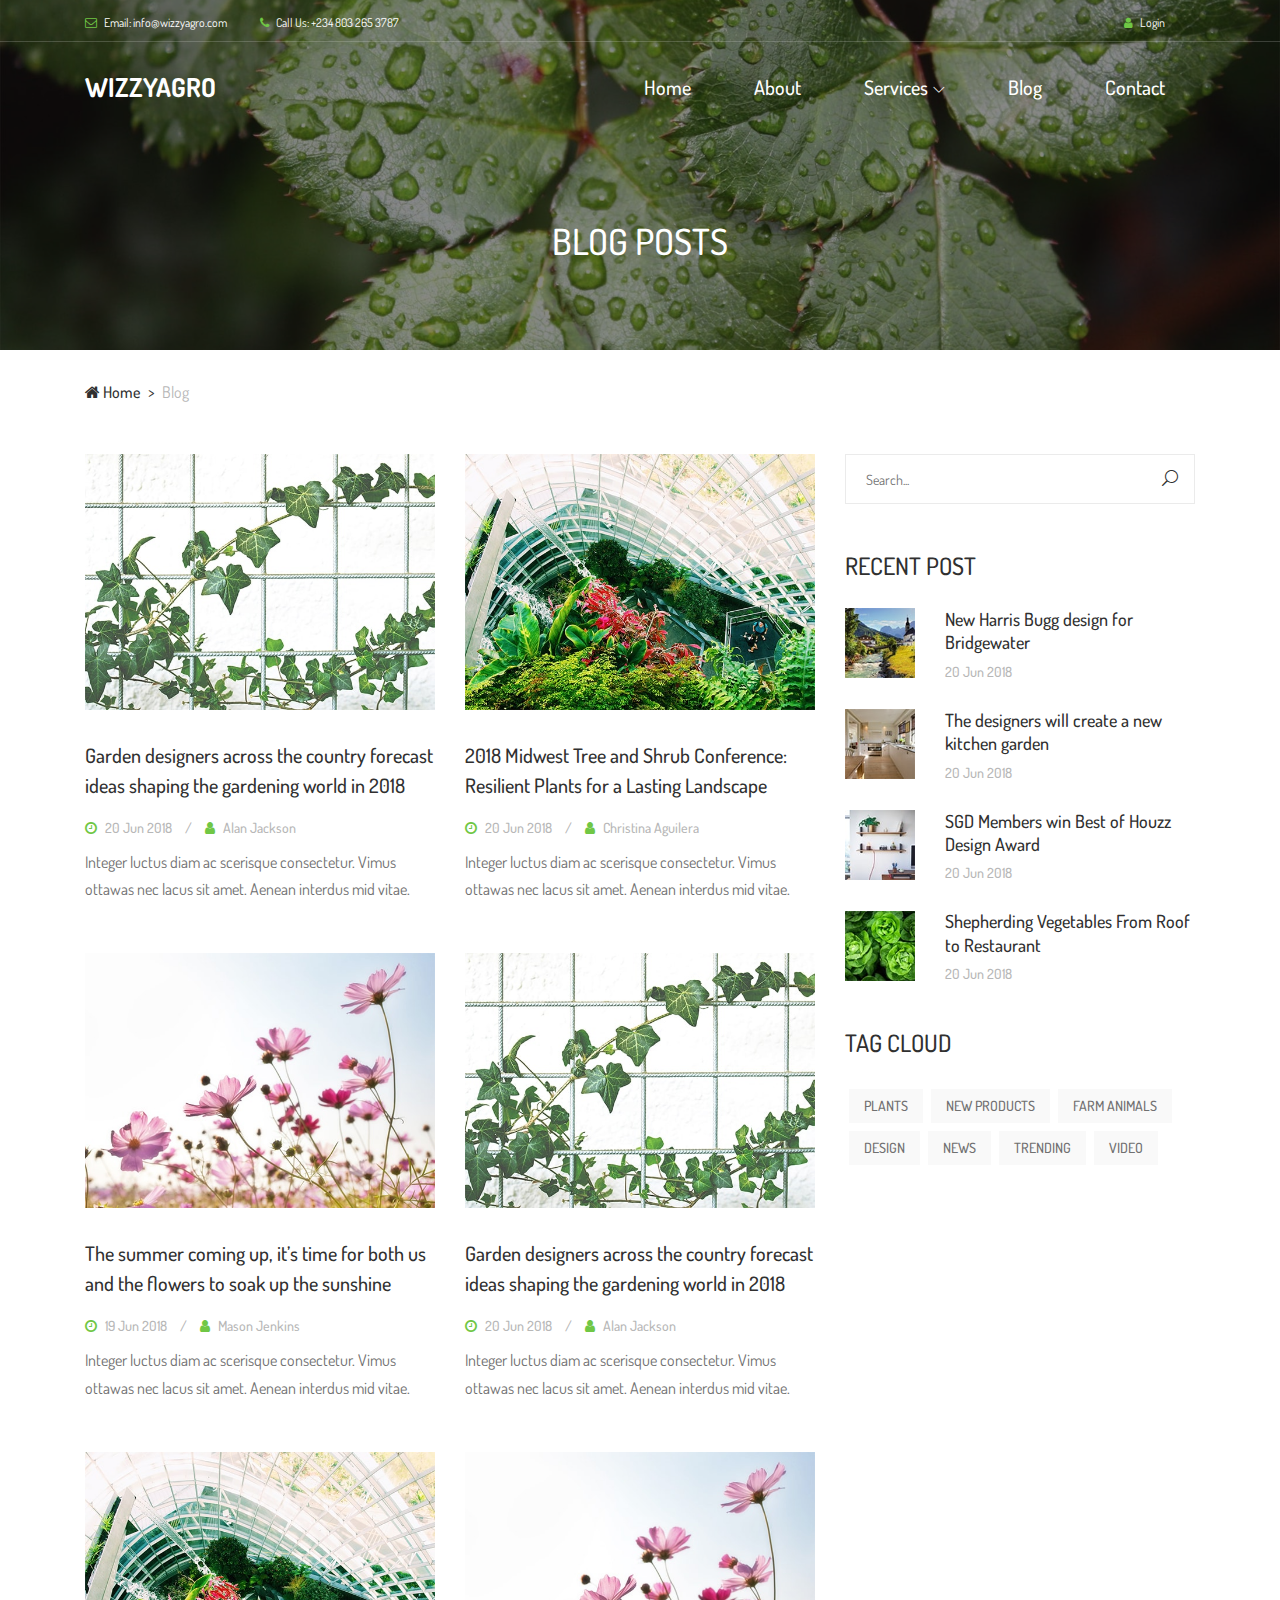
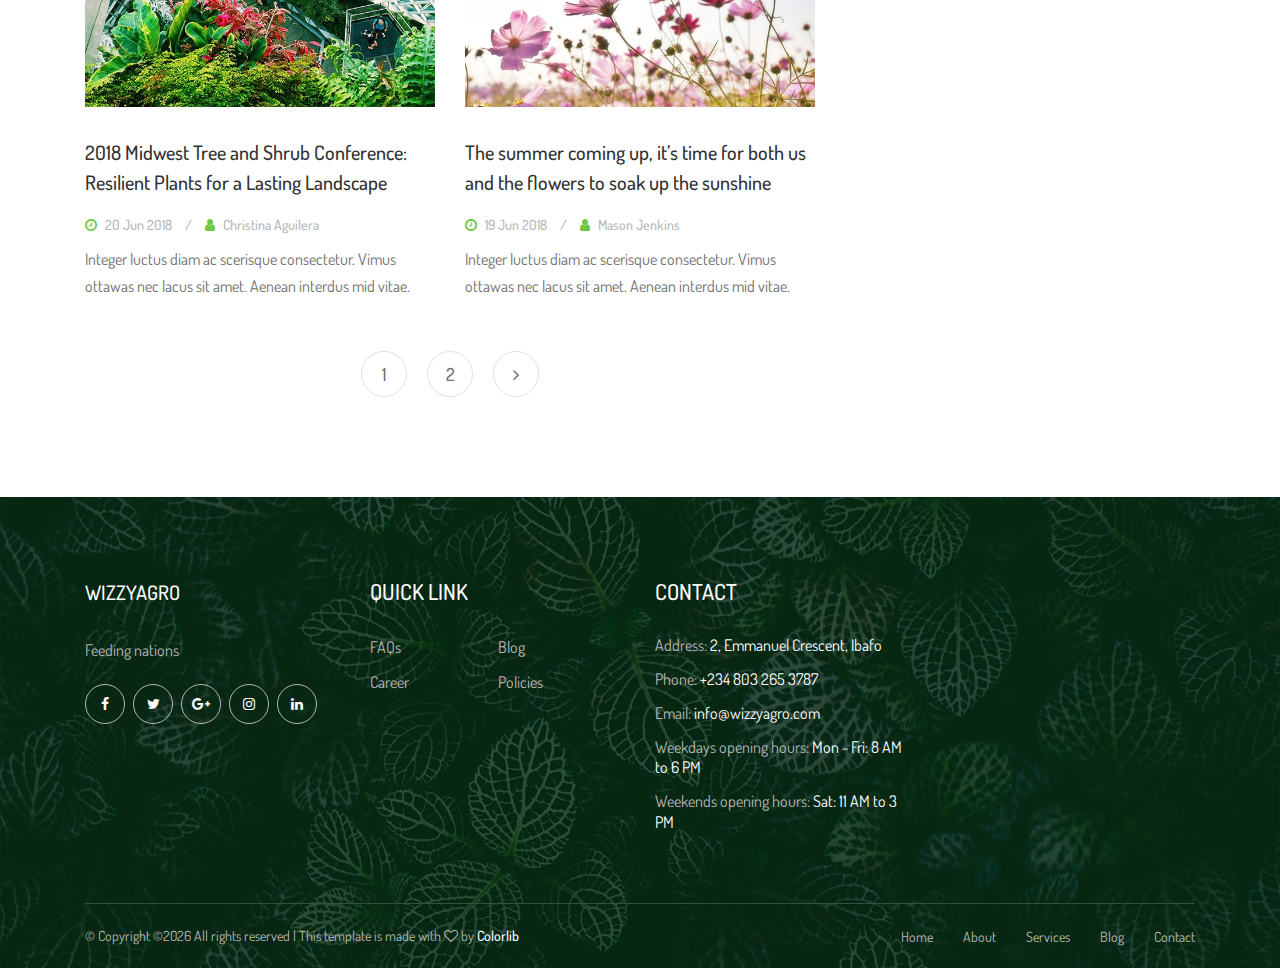
==== commit 9cbcc839: "Add login page" ====
--- a/blog.html
+++ b/blog.html
@@ -9,7 +9,7 @@
     <!-- The above 4 meta tags *must* come first in the head; any other head content must come *after* these tags -->
 
     <!-- Title -->
-    <title>Alazea - Gardening &amp; Landscaping HTML Template</title>
+    <title>WizzyAgro</title>
 
     <!-- Favicon -->
     <link rel="icon" href="img/core-img/favicon.ico">
@@ -50,12 +50,7 @@
                             <div class="top-header-meta d-flex">
                                 <!-- Login -->
                                 <div class="login">
-                                    <a href="#"><i class="fa fa-user" aria-hidden="true"></i> <span>Login</span></a>
-                                </div>
-                                <!-- Cart -->
-                                <div class="cart">
-                                    <a href="#"><i class="fa fa-shopping-cart" aria-hidden="true"></i> <span>Cart <span
-                                                class="cart-quantity">(1)</span></span></a>
+                                    <a href="./login.html"><i class="fa fa-user" aria-hidden="true"></i> <span>Login</span></a>
                                 </div>
                             </div>
                         </div>
--- a/style.css
+++ b/style.css
@@ -3584,6 +3584,10 @@
   }
 }
 
+.col-lg-5 {
+  margin: 0 auto;
+}
+
 .contact-form-area .form-control {
   position: relative;
   z-index: 2;
